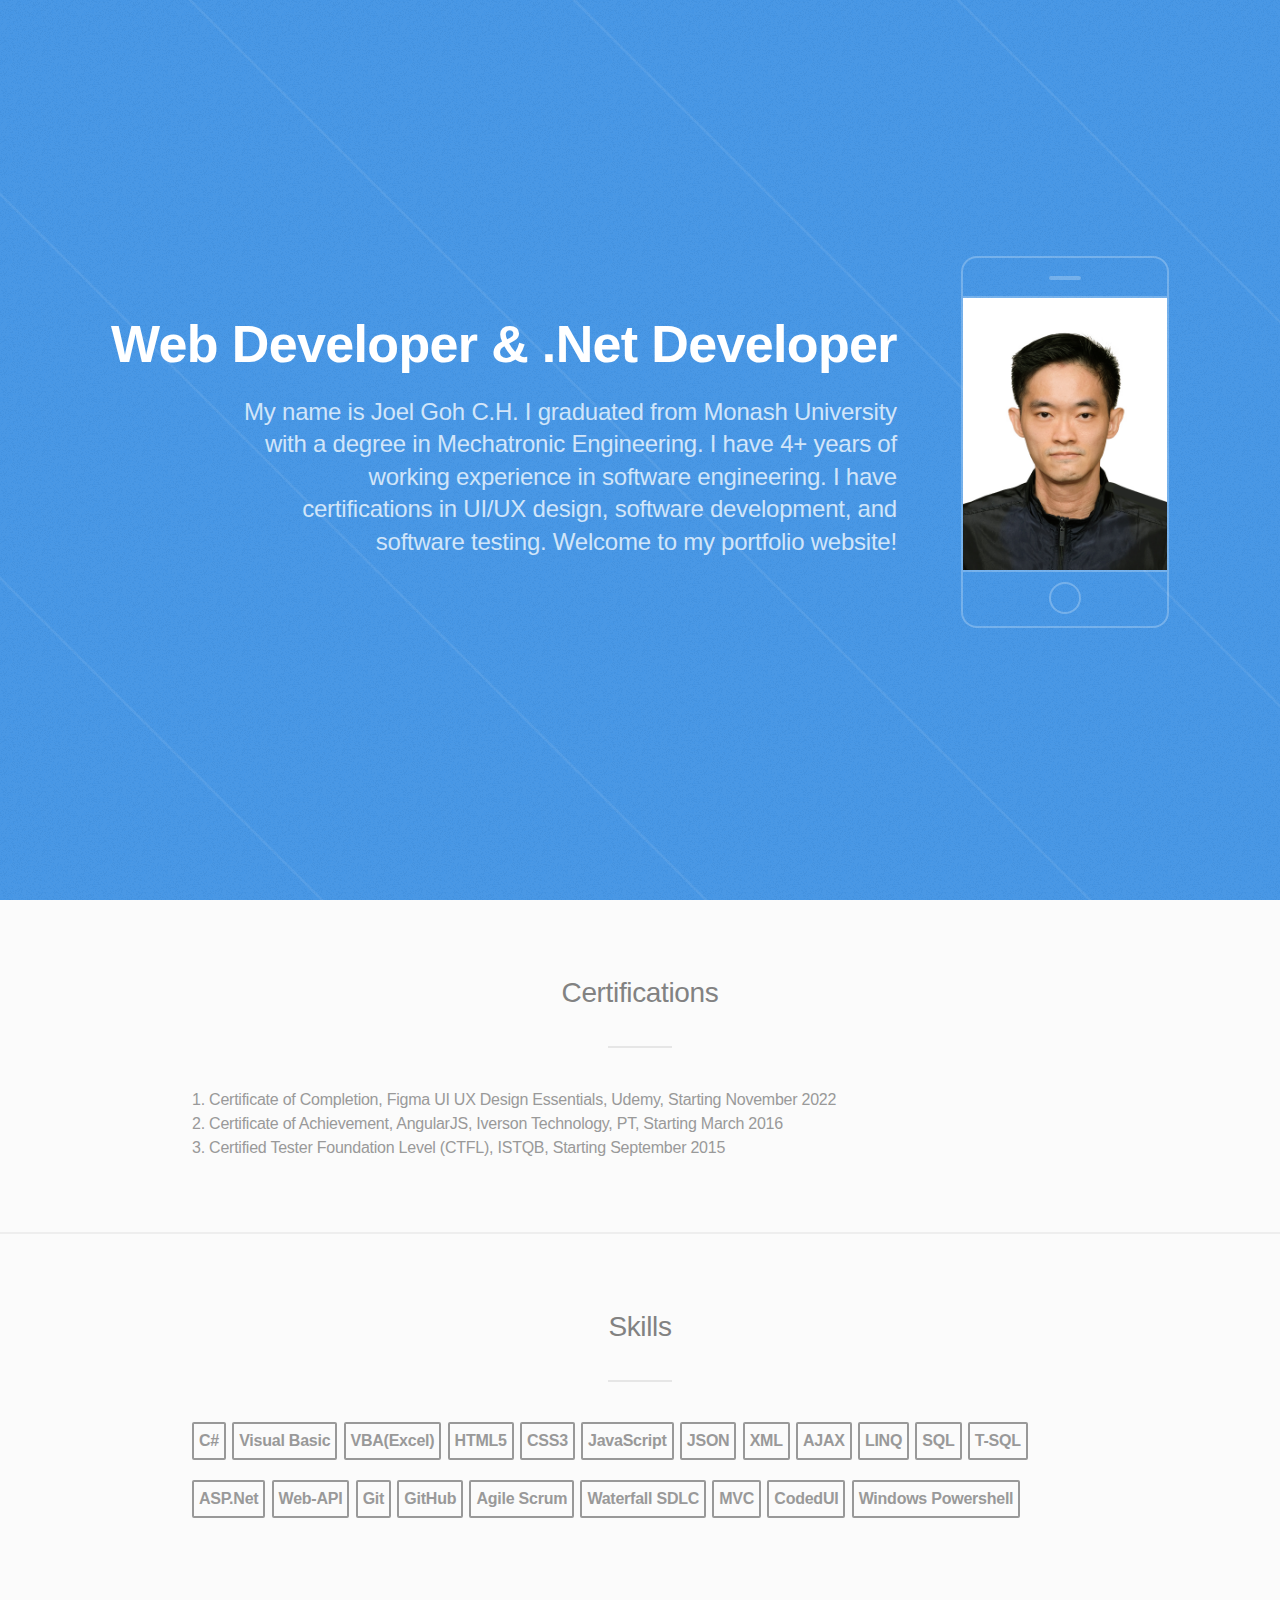
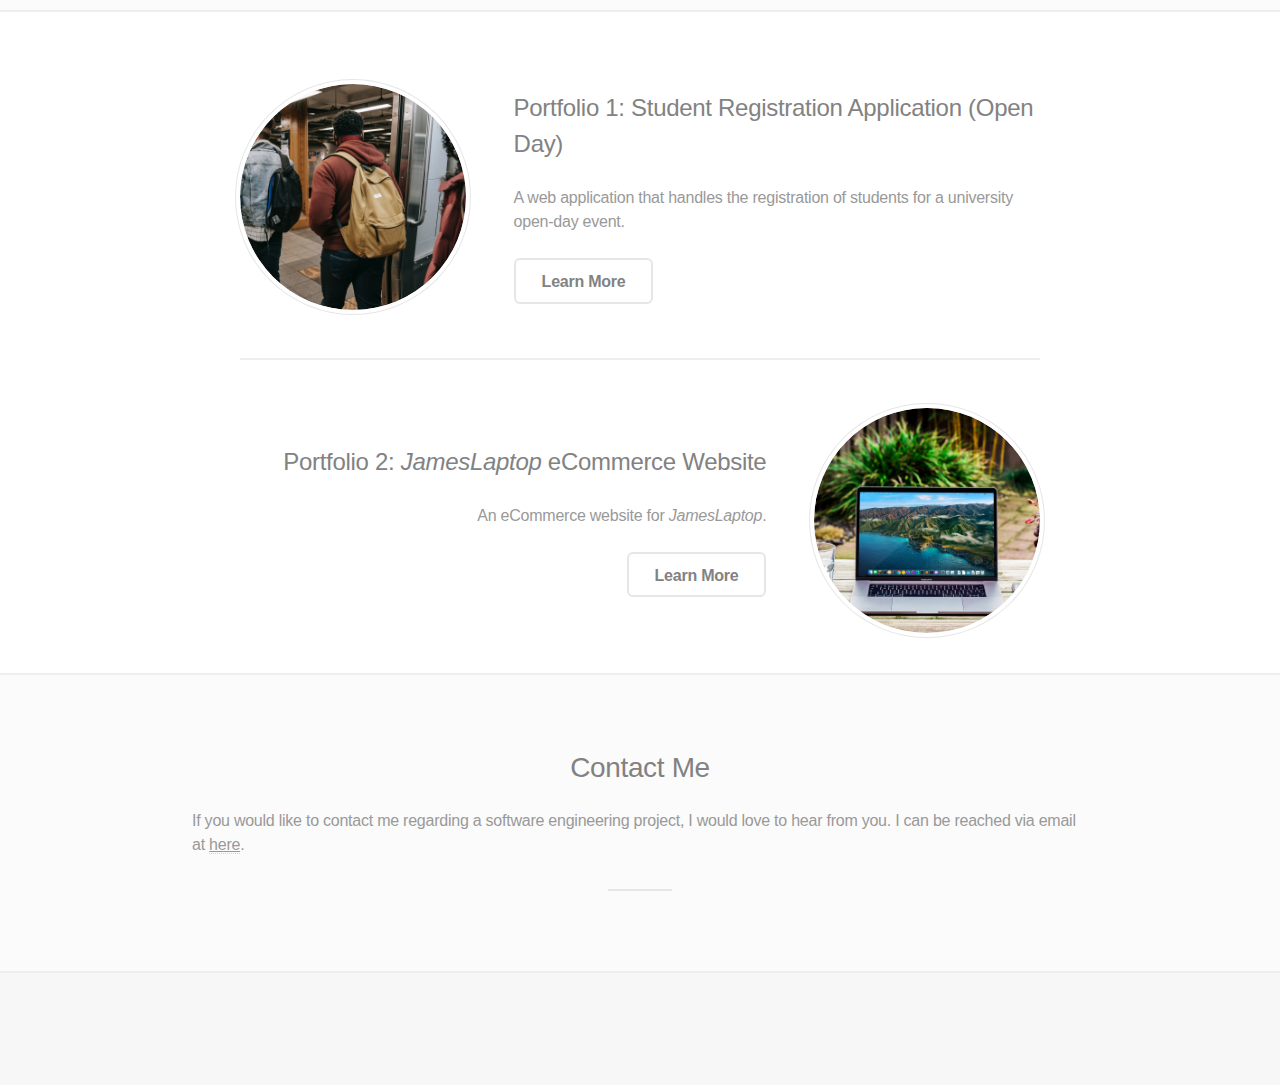
==== index.html @ 311a648d "pushing necessary files to repo." ====
<!DOCTYPE HTML>
<!--
	Fractal by HTML5 UP
	html5up.net | @ajlkn
	Free for personal and commercial use under the CCA 3.0 license (html5up.net/license)
-->
<html>
	<head>
		<title>Joel Goh C.H</title>
		<meta charset="utf-8" />
		<meta name="viewport" content="width=device-width, initial-scale=1, user-scalable=no" />
		<link rel="stylesheet" href="assets/css/main.css" />
		<noscript><link rel="stylesheet" href="assets/css/noscript.css" /></noscript>
		<style type="text/css">
	
			div.classDivDescribeTechnicalDetails {
                /* border: 1px solid black; */
                width: 70%;
                height: auto;
                margin: auto;
                text-align: left;
            }




			
			.classDivSkillName {
				display: inline-block;
				width:fit-content;
				height:fit-content;
				border-width: 2px;
				border-style: solid;
				border-radius: 2px;
				margin-right: 2px;
				margin-left: 0px;
				margin-top: 0px;
				margin-bottom: 20px;
				padding: 5px;
				background-color: transparent;
				font-weight: bold;
			}

			.classDivSkillName:hover {
				background-color: navy;
				color: white;
			}



		</style>
		
	</head>
	<body class="is-preload">

		<!-- Header -->
			<header id="header">
				<div class="content">
					<h1>Web Developer & .Net Developer</h1>
					<p>
						<!-- Write an About Me Section (section 1)<br />
						Write an About Me Section (section 2)  -->
						My name is Joel Goh C.H. I graduated from Monash University <br/>
						with a degree in Mechatronic Engineering. I have 4+ years of <br/>
						working experience in software engineering. I have <br/>
						certifications in UI/UX design, software development, and <br/>
						software testing. Welcome to my portfolio website!
					</p>
				</div>
				<!-- section to add image of self -->
				<!-- previous version: images/screen.jpg -->
				<div class="image phone"><div class="inner"><img src="images/profile_pic_joelgoh.jpg" alt="" /></div></div>
			</header>

		
		<!-- section for adding certifications  -->
			<section id="one" class="wrapper style2 special">
				<header class="major">
					<h2>Certifications</h2>
				</header>
				<p>
					<div class="classDivDescribeTechnicalDetails">
						1. Certificate of Completion, Figma UI UX Design Essentials, 
						Udemy, Starting November 2022
						<br/>
						2. Certificate of Achievement, AngularJS, Iverson Technology, PT,
						Starting March 2016
						<br/>
						3. Certified Tester Foundation Level (CTFL), ISTQB, 
						Starting September 2015
					 </div>
				</p>
			</section>

		<!-- section for adding skills  -->
			<section id="one_two" class="wrapper style2 special">
				<header class="major">
					<h2>Skills</h2>
				</header>
				<p>
					<div class="classDivDescribeTechnicalDetails">
						<span class="classDivSkillName">C#</span>
						<span class="classDivSkillName">Visual Basic</span>
						<span class="classDivSkillName">VBA(Excel)</span>
						<span class="classDivSkillName">HTML5</span>
						<span class="classDivSkillName">CSS3</span>
						<span class="classDivSkillName">JavaScript</span>
						<span class="classDivSkillName">JSON</span>
						<!-- <br/><br/> -->
						<span class="classDivSkillName">XML</span>
						<span class="classDivSkillName">AJAX</span>	
						<span class="classDivSkillName">LINQ</span>
						<span class="classDivSkillName">SQL</span>
						<span class="classDivSkillName">T-SQL</span>
						<span class="classDivSkillName">ASP.Net</span>
						<span class="classDivSkillName">Web-API</span>
						<span class="classDivSkillName">Git</span>
						<span class="classDivSkillName">GitHub</span>
						<!-- <br/><br/> -->
						<span class="classDivSkillName">Agile Scrum</span>
						<span class="classDivSkillName">Waterfall SDLC</span>
						<span class="classDivSkillName">MVC</span>
						<span class="classDivSkillName">CodedUI</span>
						<span class="classDivSkillName">Windows Powershell</span>
						<!-- <br/><br/> -->
					</div>
				</p>				
			</section>

		<!-- Two -->
			<section id="two" class="wrapper">
				<div class="inner alt">
					<section class="spotlight">
						<!-- div to place any image for respective porfolio -->
						<!-- previous version: images/pic01.jpg -->
						<div class="image"><img src="images/portfolio1_image.jpg" alt="" /></div>
						<div class="content">
							<h3>Portfolio 1: Student Registration Application (Open Day)</h3>
							<p>
								A web application that handles the registration of students
								for a university open-day event.
								<br/><br/>
								<a href="/Portfolio-1.html" class="button" target=”_blank”>Learn More</a>
							</p>
							
						</div>
					</section>
					<section class="spotlight">
						<!-- previous version: images/pic02.jpg -->
						<div class="image"><img src="images/portfolio2_image.jpg" alt="" /></div>
						<div class="content">
							<h3>Portfolio 2: <i>JamesLaptop</i> eCommerce Website</h3>
							<p>
								An eCommerce website for <i>JamesLaptop</i>.
								<br/><br/>
								<a href="/Portfolio-2.html" class="button" target=”_blank”>Learn More</a>
							</p>
						</div>
					</section>

					<!-- <section class="spotlight">
						<div class="image"><img src="images/pic03.jpg" alt="" /></div>
						<div class="content">
							<h3>Aliquam sed magna</h3>
							<p>Morbi mattis ornare ornare. Duis quam turpis, gravida at leo elementum elit fusce accumsan dui libero, quis vehicula lectus ultricies eu. In convallis amet leo non sapien iaculis efficitur consequat lorem ipsum.</p>
						</div>
					</section> -->
					
				</div>
			</section>

		

			<!-- section contact me -->
			<section id="three" class="wrapper style2 special">
				<header class="major">
					<h2>Contact Me</h2>
					<p>
						<div class="classDivDescribeTechnicalDetails">
							If you would like to contact me regarding a software engineering project,
							I would love to hear from you. I can be reached via email at 
							<a href="#"><u>here</u></a>.
						</div>
					</p>
				</header>

				<!-- note: interesting optional stuff -->
				<!-- <ul class="actions special">
					<li><a href="#" class="button primary icon solid fa-download">Download</a></li>
					<li><a href="#" class="button">Learn More</a></li>
				</ul> -->

			</section>
		

		<!-- Footer -->
			<footer id="footer">

				<!-- note: interesting optional stuff -->
				<!-- <ul class="icons">
					<li><a href="#" class="icon brands fa-facebook-f"><span class="label">Facebook</span></a></li>
					<li><a href="#" class="icon brands fa-twitter"><span class="label">Twitter</span></a></li>
					<li><a href="#" class="icon brands fa-instagram"><span class="label">Instagram</span></a></li>
				</ul> -->
				<!-- <p class="copyright">&copy; Untitled. Credits: <a href="http://html5up.net">HTML5 UP</a></p> -->
			</footer>

		<!-- Scripts -->
			<script src="assets/js/jquery.min.js"></script>
			<script src="assets/js/jquery.scrolly.min.js"></script>
			<script src="assets/js/browser.min.js"></script>
			<script src="assets/js/breakpoints.min.js"></script>
			<script src="assets/js/util.js"></script>
			<script src="assets/js/main.js"></script>

	</body>
</html>
---- assets/css/main.css ----
@import url(fontawesome-all.min.css);

/*
	Fractal by HTML5 UP
	html5up.net | @ajlkn
	Free for personal and commercial use under the CCA 3.0 license (html5up.net/license)
*/

html, body, div, span, applet, object,
iframe, h1, h2, h3, h4, h5, h6, p, blockquote,
pre, a, abbr, acronym, address, big, cite,
code, del, dfn, em, img, ins, kbd, q, s, samp,
small, strike, strong, sub, sup, tt, var, b,
u, i, center, dl, dt, dd, ol, ul, li, fieldset,
form, label, legend, table, caption, tbody,
tfoot, thead, tr, th, td, article, aside,
canvas, details, embed, figure, figcaption,
footer, header, hgroup, menu, nav, output, ruby,
section, summary, time, mark, audio, video {
	margin: 0;
	padding: 0;
	border: 0;
	font-size: 100%;
	font: inherit;
	vertical-align: baseline;}

article, aside, details, figcaption, figure,
footer, header, hgroup, menu, nav, section {
	display: block;}

body {
	line-height: 1;
}

ol, ul {
	list-style: none;
}

blockquote, q {
	quotes: none;
}

	blockquote:before, blockquote:after, q:before, q:after {
		content: '';
		content: none;
	}

table {
	border-collapse: collapse;
	border-spacing: 0;
}

body {
	-webkit-text-size-adjust: none;
}

mark {
	background-color: transparent;
	color: inherit;
}

input::-moz-focus-inner {
	border: 0;
	padding: 0;
}

input, select, textarea {
	-moz-appearance: none;
	-webkit-appearance: none;
	-ms-appearance: none;
	appearance: none;
}

/* Basic */

	@-ms-viewport {
		width: device-width;
	}

	body {
		-ms-overflow-style: scrollbar;
	}

	@media screen and (max-width: 360px) {

		html, body {
			min-width: 320px;
		}

	}

	html {
		box-sizing: border-box;
	}

	*, *:before, *:after {
		box-sizing: inherit;
	}

	body {
		background: #ffffff;
	}

		body.is-preload *, body.is-preload *:before, body.is-preload *:after {
			-moz-animation: none !important;
			-webkit-animation: none !important;
			-ms-animation: none !important;
			animation: none !important;
			-moz-transition: none !important;
			-webkit-transition: none !important;
			-ms-transition: none !important;
			transition: none !important;
		}

/* Type */

	body {
		color: #999999;
	}

	html, input, select, textarea {
		font-size: 16pt;
	}

		@media screen and (max-width: 1680px) {

			html, input, select, textarea {
				font-size: 13pt;
			}

		}

		@media screen and (max-width: 1280px) {

			html, input, select, textarea {
				font-size: 12pt;
			}

		}

		@media screen and (max-width: 360px) {

			html, input, select, textarea {
				font-size: 11pt;
			}

		}

	body, input, select, textarea {
		font-family: Arial, Helvetica, sans-serif;
		font-weight: normal;
		line-height: 1.5em;
		letter-spacing: -0.015em;
	}

	a {
		-moz-transition: color 0.2s ease-in-out, border-bottom-color 0.2s ease-in-out;
		-webkit-transition: color 0.2s ease-in-out, border-bottom-color 0.2s ease-in-out;
		-ms-transition: color 0.2s ease-in-out, border-bottom-color 0.2s ease-in-out;
		transition: color 0.2s ease-in-out, border-bottom-color 0.2s ease-in-out;
		text-decoration: none;
		border-bottom: dotted 1px;
	}

		a:hover {
			border-bottom-color: transparent !important;
		}

	strong, b {
		font-weight: bold;
	}

	em, i {
		font-style: italic;
	}

	p {
		margin: 0 0 2em 0;
	}

	h1, h2, h3, h4, h5, h6 {
		font-weight: normal;
		line-height: 1em;
		margin: 0 0 1em 0;
		letter-spacing: -0.0125em;
	}

		h1 a, h2 a, h3 a, h4 a, h5 a, h6 a {
			color: inherit;
			text-decoration: none;
			border-bottom: none;
		}

		@media screen and (max-width: 980px) {

			h1 br, h2 br, h3 br, h4 br, h5 br, h6 br {
				display: none;
			}

		}

	h2 {
		font-size: 1.75em;
		line-height: 1.5em;
	}

	h3 {
		font-size: 1.5em;
		line-height: 1.5em;
	}

	h4 {
		font-size: 1.1em;
		line-height: 1.5em;
	}

	h5 {
		font-size: 0.9em;
		line-height: 1.5em;
	}

	h6 {
		font-size: 0.7em;
		line-height: 1.5em;
	}

	@media screen and (max-width: 736px) {

		h2 {
			font-size: 1.25em;
		}

		h3 {
			font-size: 1.2em;
		}

		h4 {
			font-size: 1em;
		}

	}

	sub {
		font-size: 0.8em;
		position: relative;
		top: 0.5em;
	}

	sup {
		font-size: 0.8em;
		position: relative;
		top: -0.5em;
	}

	blockquote {
		border-left-style: solid;
		border-left-width: 4px;
		font-style: italic;
		margin: 0 0 2em 0;
		padding: 0.5em 0 0.5em 2em;
	}

	code {
		border-radius: 6px;
		border-style: solid;
		border-width: 1px;
		font-family: "Courier New", monospace;
		font-size: 0.9em;
		margin: 0 0.25em;
		padding: 0.25em 0.65em;
	}

	pre {
		-webkit-overflow-scrolling: touch;
		font-family: "Courier New", monospace;
		font-size: 0.9em;
		margin: 0 0 2em 0;
	}

		pre code {
			display: block;
			line-height: 1.75em;
			padding: 1em 1.5em;
			overflow-x: auto;
		}

	hr {
		border: 0;
		border-bottom-style: solid;
		border-bottom-width: 1px;
		margin: 2em 0;
	}

		hr.major {
			margin: 3em 0;
		}

	.align-left {
		text-align: left;
	}

	.align-center {
		text-align: center;
	}

	.align-right {
		text-align: right;
	}

	input, select, textarea {
		color: #999999;
	}

	a {
		color: inherit;
		border-bottom-color: #d6d6d6;
	}

		a:hover {
			color: #4696e5;
		}

	strong, b {
		color: #828282;
	}

	h1, h2, h3, h4, h5, h6 {
		color: #828282;
	}

	blockquote {
		border-left-color: #e6e6e6;
	}

	code {
		background: rgba(144, 144, 144, 0.075);
		border-color: #e6e6e6;
	}

	hr {
		border-bottom-color: #e6e6e6;
	}

/* Row */

	.row {
		display: flex;
		flex-wrap: wrap;
		box-sizing: border-box;
		align-items: stretch;
	}

		.row > * {
			box-sizing: border-box;
		}

		.row.gtr-uniform > * > :last-child {
			margin-bottom: 0;
		}

		.row.aln-left {
			justify-content: flex-start;
		}

		.row.aln-center {
			justify-content: center;
		}

		.row.aln-right {
			justify-content: flex-end;
		}

		.row.aln-top {
			align-items: flex-start;
		}

		.row.aln-middle {
			align-items: center;
		}

		.row.aln-bottom {
			align-items: flex-end;
		}

		.row > .imp {
			order: -1;
		}

		.row > .col-1 {
			width: 8.33333%;
		}

		.row > .off-1 {
			margin-left: 8.33333%;
		}

		.row > .col-2 {
			width: 16.66667%;
		}

		.row > .off-2 {
			margin-left: 16.66667%;
		}

		.row > .col-3 {
			width: 25%;
		}

		.row > .off-3 {
			margin-left: 25%;
		}

		.row > .col-4 {
			width: 33.33333%;
		}

		.row > .off-4 {
			margin-left: 33.33333%;
		}

		.row > .col-5 {
			width: 41.66667%;
		}

		.row > .off-5 {
			margin-left: 41.66667%;
		}

		.row > .col-6 {
			width: 50%;
		}

		.row > .off-6 {
			margin-left: 50%;
		}

		.row > .col-7 {
			width: 58.33333%;
		}

		.row > .off-7 {
			margin-left: 58.33333%;
		}

		.row > .col-8 {
			width: 66.66667%;
		}

		.row > .off-8 {
			margin-left: 66.66667%;
		}

		.row > .col-9 {
			width: 75%;
		}

		.row > .off-9 {
			margin-left: 75%;
		}

		.row > .col-10 {
			width: 83.33333%;
		}

		.row > .off-10 {
			margin-left: 83.33333%;
		}

		.row > .col-11 {
			width: 91.66667%;
		}

		.row > .off-11 {
			margin-left: 91.66667%;
		}

		.row > .col-12 {
			width: 100%;
		}

		.row > .off-12 {
			margin-left: 100%;
		}

		.row.gtr-0 {
			margin-top: 0;
			margin-left: 0em;
		}

			.row.gtr-0 > * {
				padding: 0 0 0 0em;
			}

			.row.gtr-0.gtr-uniform {
				margin-top: 0em;
			}

				.row.gtr-0.gtr-uniform > * {
					padding-top: 0em;
				}

		.row.gtr-25 {
			margin-top: 0;
			margin-left: -0.375em;
		}

			.row.gtr-25 > * {
				padding: 0 0 0 0.375em;
			}

			.row.gtr-25.gtr-uniform {
				margin-top: -0.375em;
			}

				.row.gtr-25.gtr-uniform > * {
					padding-top: 0.375em;
				}

		.row.gtr-50 {
			margin-top: 0;
			margin-left: -0.75em;
		}

			.row.gtr-50 > * {
				padding: 0 0 0 0.75em;
			}

			.row.gtr-50.gtr-uniform {
				margin-top: -0.75em;
			}

				.row.gtr-50.gtr-uniform > * {
					padding-top: 0.75em;
				}

		.row {
			margin-top: 0;
			margin-left: -1.5em;
		}

			.row > * {
				padding: 0 0 0 1.5em;
			}

			.row.gtr-uniform {
				margin-top: -1.5em;
			}

				.row.gtr-uniform > * {
					padding-top: 1.5em;
				}

		.row.gtr-150 {
			margin-top: 0;
			margin-left: -2.25em;
		}

			.row.gtr-150 > * {
				padding: 0 0 0 2.25em;
			}

			.row.gtr-150.gtr-uniform {
				margin-top: -2.25em;
			}

				.row.gtr-150.gtr-uniform > * {
					padding-top: 2.25em;
				}

		.row.gtr-200 {
			margin-top: 0;
			margin-left: -3em;
		}

			.row.gtr-200 > * {
				padding: 0 0 0 3em;
			}

			.row.gtr-200.gtr-uniform {
				margin-top: -3em;
			}

				.row.gtr-200.gtr-uniform > * {
					padding-top: 3em;
				}

		@media screen and (max-width: 1680px) {

			.row {
				display: flex;
				flex-wrap: wrap;
				box-sizing: border-box;
				align-items: stretch;
			}

				.row > * {
					box-sizing: border-box;
				}

				.row.gtr-uniform > * > :last-child {
					margin-bottom: 0;
				}

				.row.aln-left {
					justify-content: flex-start;
				}

				.row.aln-center {
					justify-content: center;
				}

				.row.aln-right {
					justify-content: flex-end;
				}

				.row.aln-top {
					align-items: flex-start;
				}

				.row.aln-middle {
					align-items: center;
				}

				.row.aln-bottom {
					align-items: flex-end;
				}

				.row > .imp-xlarge {
					order: -1;
				}

				.row > .col-1-xlarge {
					width: 8.33333%;
				}

				.row > .off-1-xlarge {
					margin-left: 8.33333%;
				}

				.row > .col-2-xlarge {
					width: 16.66667%;
				}

				.row > .off-2-xlarge {
					margin-left: 16.66667%;
				}

				.row > .col-3-xlarge {
					width: 25%;
				}

				.row > .off-3-xlarge {
					margin-left: 25%;
				}

				.row > .col-4-xlarge {
					width: 33.33333%;
				}

				.row > .off-4-xlarge {
					margin-left: 33.33333%;
				}

				.row > .col-5-xlarge {
					width: 41.66667%;
				}

				.row > .off-5-xlarge {
					margin-left: 41.66667%;
				}

				.row > .col-6-xlarge {
					width: 50%;
				}

				.row > .off-6-xlarge {
					margin-left: 50%;
				}

				.row > .col-7-xlarge {
					width: 58.33333%;
				}

				.row > .off-7-xlarge {
					margin-left: 58.33333%;
				}

				.row > .col-8-xlarge {
					width: 66.66667%;
				}

				.row > .off-8-xlarge {
					margin-left: 66.66667%;
				}

				.row > .col-9-xlarge {
					width: 75%;
				}

				.row > .off-9-xlarge {
					margin-left: 75%;
				}

				.row > .col-10-xlarge {
					width: 83.33333%;
				}

				.row > .off-10-xlarge {
					margin-left: 83.33333%;
				}

				.row > .col-11-xlarge {
					width: 91.66667%;
				}

				.row > .off-11-xlarge {
					margin-left: 91.66667%;
				}

				.row > .col-12-xlarge {
					width: 100%;
				}

				.row > .off-12-xlarge {
					margin-left: 100%;
				}

				.row.gtr-0 {
					margin-top: 0;
					margin-left: 0em;
				}

					.row.gtr-0 > * {
						padding: 0 0 0 0em;
					}

					.row.gtr-0.gtr-uniform {
						margin-top: 0em;
					}

						.row.gtr-0.gtr-uniform > * {
							padding-top: 0em;
						}

				.row.gtr-25 {
					margin-top: 0;
					margin-left: -0.375em;
				}

					.row.gtr-25 > * {
						padding: 0 0 0 0.375em;
					}

					.row.gtr-25.gtr-uniform {
						margin-top: -0.375em;
					}

						.row.gtr-25.gtr-uniform > * {
							padding-top: 0.375em;
						}

				.row.gtr-50 {
					margin-top: 0;
					margin-left: -0.75em;
				}

					.row.gtr-50 > * {
						padding: 0 0 0 0.75em;
					}

					.row.gtr-50.gtr-uniform {
						margin-top: -0.75em;
					}

						.row.gtr-50.gtr-uniform > * {
							padding-top: 0.75em;
						}

				.row {
					margin-top: 0;
					margin-left: -1.5em;
				}

					.row > * {
						padding: 0 0 0 1.5em;
					}

					.row.gtr-uniform {
						margin-top: -1.5em;
					}

						.row.gtr-uniform > * {
							padding-top: 1.5em;
						}

				.row.gtr-150 {
					margin-top: 0;
					margin-left: -2.25em;
				}

					.row.gtr-150 > * {
						padding: 0 0 0 2.25em;
					}

					.row.gtr-150.gtr-uniform {
						margin-top: -2.25em;
					}

						.row.gtr-150.gtr-uniform > * {
							padding-top: 2.25em;
						}

				.row.gtr-200 {
					margin-top: 0;
					margin-left: -3em;
				}

					.row.gtr-200 > * {
						padding: 0 0 0 3em;
					}

					.row.gtr-200.gtr-uniform {
						margin-top: -3em;
					}

						.row.gtr-200.gtr-uniform > * {
							padding-top: 3em;
						}

		}

		@media screen and (max-width: 1280px) {

			.row {
				display: flex;
				flex-wrap: wrap;
				box-sizing: border-box;
				align-items: stretch;
			}

				.row > * {
					box-sizing: border-box;
				}

				.row.gtr-uniform > * > :last-child {
					margin-bottom: 0;
				}

				.row.aln-left {
					justify-content: flex-start;
				}

				.row.aln-center {
					justify-content: center;
				}

				.row.aln-right {
					justify-content: flex-end;
				}

				.row.aln-top {
					align-items: flex-start;
				}

				.row.aln-middle {
					align-items: center;
				}

				.row.aln-bottom {
					align-items: flex-end;
				}

				.row > .imp-large {
					order: -1;
				}

				.row > .col-1-large {
					width: 8.33333%;
				}

				.row > .off-1-large {
					margin-left: 8.33333%;
				}

				.row > .col-2-large {
					width: 16.66667%;
				}

				.row > .off-2-large {
					margin-left: 16.66667%;
				}

				.row > .col-3-large {
					width: 25%;
				}

				.row > .off-3-large {
					margin-left: 25%;
				}

				.row > .col-4-large {
					width: 33.33333%;
				}

				.row > .off-4-large {
					margin-left: 33.33333%;
				}

				.row > .col-5-large {
					width: 41.66667%;
				}

				.row > .off-5-large {
					margin-left: 41.66667%;
				}

				.row > .col-6-large {
					width: 50%;
				}

				.row > .off-6-large {
					margin-left: 50%;
				}

				.row > .col-7-large {
					width: 58.33333%;
				}

				.row > .off-7-large {
					margin-left: 58.33333%;
				}

				.row > .col-8-large {
					width: 66.66667%;
				}

				.row > .off-8-large {
					margin-left: 66.66667%;
				}

				.row > .col-9-large {
					width: 75%;
				}

				.row > .off-9-large {
					margin-left: 75%;
				}

				.row > .col-10-large {
					width: 83.33333%;
				}

				.row > .off-10-large {
					margin-left: 83.33333%;
				}

				.row > .col-11-large {
					width: 91.66667%;
				}

				.row > .off-11-large {
					margin-left: 91.66667%;
				}

				.row > .col-12-large {
					width: 100%;
				}

				.row > .off-12-large {
					margin-left: 100%;
				}

				.row.gtr-0 {
					margin-top: 0;
					margin-left: 0em;
				}

					.row.gtr-0 > * {
						padding: 0 0 0 0em;
					}

					.row.gtr-0.gtr-uniform {
						margin-top: 0em;
					}

						.row.gtr-0.gtr-uniform > * {
							padding-top: 0em;
						}

				.row.gtr-25 {
					margin-top: 0;
					margin-left: -0.375em;
				}

					.row.gtr-25 > * {
						padding: 0 0 0 0.375em;
					}

					.row.gtr-25.gtr-uniform {
						margin-top: -0.375em;
					}

						.row.gtr-25.gtr-uniform > * {
							padding-top: 0.375em;
						}

				.row.gtr-50 {
					margin-top: 0;
					margin-left: -0.75em;
				}

					.row.gtr-50 > * {
						padding: 0 0 0 0.75em;
					}

					.row.gtr-50.gtr-uniform {
						margin-top: -0.75em;
					}

						.row.gtr-50.gtr-uniform > * {
							padding-top: 0.75em;
						}

				.row {
					margin-top: 0;
					margin-left: -1.5em;
				}

					.row > * {
						padding: 0 0 0 1.5em;
					}

					.row.gtr-uniform {
						margin-top: -1.5em;
					}

						.row.gtr-uniform > * {
							padding-top: 1.5em;
						}

				.row.gtr-150 {
					margin-top: 0;
					margin-left: -2.25em;
				}

					.row.gtr-150 > * {
						padding: 0 0 0 2.25em;
					}

					.row.gtr-150.gtr-uniform {
						margin-top: -2.25em;
					}

						.row.gtr-150.gtr-uniform > * {
							padding-top: 2.25em;
						}

				.row.gtr-200 {
					margin-top: 0;
					margin-left: -3em;
				}

					.row.gtr-200 > * {
						padding: 0 0 0 3em;
					}

					.row.gtr-200.gtr-uniform {
						margin-top: -3em;
					}

						.row.gtr-200.gtr-uniform > * {
							padding-top: 3em;
						}

		}

		@media screen and (max-width: 980px) {

			.row {
				display: flex;
				flex-wrap: wrap;
				box-sizing: border-box;
				align-items: stretch;
			}

				.row > * {
					box-sizing: border-box;
				}

				.row.gtr-uniform > * > :last-child {
					margin-bottom: 0;
				}

				.row.aln-left {
					justify-content: flex-start;
				}

				.row.aln-center {
					justify-content: center;
				}

				.row.aln-right {
					justify-content: flex-end;
				}

				.row.aln-top {
					align-items: flex-start;
				}

				.row.aln-middle {
					align-items: center;
				}

				.row.aln-bottom {
					align-items: flex-end;
				}

				.row > .imp-medium {
					order: -1;
				}

				.row > .col-1-medium {
					width: 8.33333%;
				}

				.row > .off-1-medium {
					margin-left: 8.33333%;
				}

				.row > .col-2-medium {
					width: 16.66667%;
				}

				.row > .off-2-medium {
					margin-left: 16.66667%;
				}

				.row > .col-3-medium {
					width: 25%;
				}

				.row > .off-3-medium {
					margin-left: 25%;
				}

				.row > .col-4-medium {
					width: 33.33333%;
				}

				.row > .off-4-medium {
					margin-left: 33.33333%;
				}

				.row > .col-5-medium {
					width: 41.66667%;
				}

				.row > .off-5-medium {
					margin-left: 41.66667%;
				}

				.row > .col-6-medium {
					width: 50%;
				}

				.row > .off-6-medium {
					margin-left: 50%;
				}

				.row > .col-7-medium {
					width: 58.33333%;
				}

				.row > .off-7-medium {
					margin-left: 58.33333%;
				}

				.row > .col-8-medium {
					width: 66.66667%;
				}

				.row > .off-8-medium {
					margin-left: 66.66667%;
				}

				.row > .col-9-medium {
					width: 75%;
				}

				.row > .off-9-medium {
					margin-left: 75%;
				}

				.row > .col-10-medium {
					width: 83.33333%;
				}

				.row > .off-10-medium {
					margin-left: 83.33333%;
				}

				.row > .col-11-medium {
					width: 91.66667%;
				}

				.row > .off-11-medium {
					margin-left: 91.66667%;
				}

				.row > .col-12-medium {
					width: 100%;
				}

				.row > .off-12-medium {
					margin-left: 100%;
				}

				.row.gtr-0 {
					margin-top: 0;
					margin-left: 0em;
				}

					.row.gtr-0 > * {
						padding: 0 0 0 0em;
					}

					.row.gtr-0.gtr-uniform {
						margin-top: 0em;
					}

						.row.gtr-0.gtr-uniform > * {
							padding-top: 0em;
						}

				.row.gtr-25 {
					margin-top: 0;
					margin-left: -0.375em;
				}

					.row.gtr-25 > * {
						padding: 0 0 0 0.375em;
					}

					.row.gtr-25.gtr-uniform {
						margin-top: -0.375em;
					}

						.row.gtr-25.gtr-uniform > * {
							padding-top: 0.375em;
						}

				.row.gtr-50 {
					margin-top: 0;
					margin-left: -0.75em;
				}

					.row.gtr-50 > * {
						padding: 0 0 0 0.75em;
					}

					.row.gtr-50.gtr-uniform {
						margin-top: -0.75em;
					}

						.row.gtr-50.gtr-uniform > * {
							padding-top: 0.75em;
						}

				.row {
					margin-top: 0;
					margin-left: -1.5em;
				}

					.row > * {
						padding: 0 0 0 1.5em;
					}

					.row.gtr-uniform {
						margin-top: -1.5em;
					}

						.row.gtr-uniform > * {
							padding-top: 1.5em;
						}

				.row.gtr-150 {
					margin-top: 0;
					margin-left: -2.25em;
				}

					.row.gtr-150 > * {
						padding: 0 0 0 2.25em;
					}

					.row.gtr-150.gtr-uniform {
						margin-top: -2.25em;
					}

						.row.gtr-150.gtr-uniform > * {
							padding-top: 2.25em;
						}

				.row.gtr-200 {
					margin-top: 0;
					margin-left: -3em;
				}

					.row.gtr-200 > * {
						padding: 0 0 0 3em;
					}

					.row.gtr-200.gtr-uniform {
						margin-top: -3em;
					}

						.row.gtr-200.gtr-uniform > * {
							padding-top: 3em;
						}

		}

		@media screen and (max-width: 736px) {

			.row {
				display: flex;
				flex-wrap: wrap;
				box-sizing: border-box;
				align-items: stretch;
			}

				.row > * {
					box-sizing: border-box;
				}

				.row.gtr-uniform > * > :last-child {
					margin-bottom: 0;
				}

				.row.aln-left {
					justify-content: flex-start;
				}

				.row.aln-center {
					justify-content: center;
				}

				.row.aln-right {
					justify-content: flex-end;
				}

				.row.aln-top {
					align-items: flex-start;
				}

				.row.aln-middle {
					align-items: center;
				}

				.row.aln-bottom {
					align-items: flex-end;
				}

				.row > .imp-small {
					order: -1;
				}

				.row > .col-1-small {
					width: 8.33333%;
				}

				.row > .off-1-small {
					margin-left: 8.33333%;
				}

				.row > .col-2-small {
					width: 16.66667%;
				}

				.row > .off-2-small {
					margin-left: 16.66667%;
				}

				.row > .col-3-small {
					width: 25%;
				}

				.row > .off-3-small {
					margin-left: 25%;
				}

				.row > .col-4-small {
					width: 33.33333%;
				}

				.row > .off-4-small {
					margin-left: 33.33333%;
				}

				.row > .col-5-small {
					width: 41.66667%;
				}

				.row > .off-5-small {
					margin-left: 41.66667%;
				}

				.row > .col-6-small {
					width: 50%;
				}

				.row > .off-6-small {
					margin-left: 50%;
				}

				.row > .col-7-small {
					width: 58.33333%;
				}

				.row > .off-7-small {
					margin-left: 58.33333%;
				}

				.row > .col-8-small {
					width: 66.66667%;
				}

				.row > .off-8-small {
					margin-left: 66.66667%;
				}

				.row > .col-9-small {
					width: 75%;
				}

				.row > .off-9-small {
					margin-left: 75%;
				}

				.row > .col-10-small {
					width: 83.33333%;
				}

				.row > .off-10-small {
					margin-left: 83.33333%;
				}

				.row > .col-11-small {
					width: 91.66667%;
				}

				.row > .off-11-small {
					margin-left: 91.66667%;
				}

				.row > .col-12-small {
					width: 100%;
				}

				.row > .off-12-small {
					margin-left: 100%;
				}

				.row.gtr-0 {
					margin-top: 0;
					margin-left: 0em;
				}

					.row.gtr-0 > * {
						padding: 0 0 0 0em;
					}

					.row.gtr-0.gtr-uniform {
						margin-top: 0em;
					}

						.row.gtr-0.gtr-uniform > * {
							padding-top: 0em;
						}

				.row.gtr-25 {
					margin-top: 0;
					margin-left: -0.375em;
				}

					.row.gtr-25 > * {
						padding: 0 0 0 0.375em;
					}

					.row.gtr-25.gtr-uniform {
						margin-top: -0.375em;
					}

						.row.gtr-25.gtr-uniform > * {
							padding-top: 0.375em;
						}

				.row.gtr-50 {
					margin-top: 0;
					margin-left: -0.75em;
				}

					.row.gtr-50 > * {
						padding: 0 0 0 0.75em;
					}

					.row.gtr-50.gtr-uniform {
						margin-top: -0.75em;
					}

						.row.gtr-50.gtr-uniform > * {
							padding-top: 0.75em;
						}

				.row {
					margin-top: 0;
					margin-left: -1.5em;
				}

					.row > * {
						padding: 0 0 0 1.5em;
					}

					.row.gtr-uniform {
						margin-top: -1.5em;
					}

						.row.gtr-uniform > * {
							padding-top: 1.5em;
						}

				.row.gtr-150 {
					margin-top: 0;
					margin-left: -2.25em;
				}

					.row.gtr-150 > * {
						padding: 0 0 0 2.25em;
					}

					.row.gtr-150.gtr-uniform {
						margin-top: -2.25em;
					}

						.row.gtr-150.gtr-uniform > * {
							padding-top: 2.25em;
						}

				.row.gtr-200 {
					margin-top: 0;
					margin-left: -3em;
				}

					.row.gtr-200 > * {
						padding: 0 0 0 3em;
					}

					.row.gtr-200.gtr-uniform {
						margin-top: -3em;
					}

						.row.gtr-200.gtr-uniform > * {
							padding-top: 3em;
						}

		}

		@media screen and (max-width: 480px) {

			.row {
				display: flex;
				flex-wrap: wrap;
				box-sizing: border-box;
				align-items: stretch;
			}

				.row > * {
					box-sizing: border-box;
				}

				.row.gtr-uniform > * > :last-child {
					margin-bottom: 0;
				}

				.row.aln-left {
					justify-content: flex-start;
				}

				.row.aln-center {
					justify-content: center;
				}

				.row.aln-right {
					justify-content: flex-end;
				}

				.row.aln-top {
					align-items: flex-start;
				}

				.row.aln-middle {
					align-items: center;
				}

				.row.aln-bottom {
					align-items: flex-end;
				}

				.row > .imp-xsmall {
					order: -1;
				}

				.row > .col-1-xsmall {
					width: 8.33333%;
				}

				.row > .off-1-xsmall {
					margin-left: 8.33333%;
				}

				.row > .col-2-xsmall {
					width: 16.66667%;
				}

				.row > .off-2-xsmall {
					margin-left: 16.66667%;
				}

				.row > .col-3-xsmall {
					width: 25%;
				}

				.row > .off-3-xsmall {
					margin-left: 25%;
				}

				.row > .col-4-xsmall {
					width: 33.33333%;
				}

				.row > .off-4-xsmall {
					margin-left: 33.33333%;
				}

				.row > .col-5-xsmall {
					width: 41.66667%;
				}

				.row > .off-5-xsmall {
					margin-left: 41.66667%;
				}

				.row > .col-6-xsmall {
					width: 50%;
				}

				.row > .off-6-xsmall {
					margin-left: 50%;
				}

				.row > .col-7-xsmall {
					width: 58.33333%;
				}

				.row > .off-7-xsmall {
					margin-left: 58.33333%;
				}

				.row > .col-8-xsmall {
					width: 66.66667%;
				}

				.row > .off-8-xsmall {
					margin-left: 66.66667%;
				}

				.row > .col-9-xsmall {
					width: 75%;
				}

				.row > .off-9-xsmall {
					margin-left: 75%;
				}

				.row > .col-10-xsmall {
					width: 83.33333%;
				}

				.row > .off-10-xsmall {
					margin-left: 83.33333%;
				}

				.row > .col-11-xsmall {
					width: 91.66667%;
				}

				.row > .off-11-xsmall {
					margin-left: 91.66667%;
				}

				.row > .col-12-xsmall {
					width: 100%;
				}

				.row > .off-12-xsmall {
					margin-left: 100%;
				}

				.row.gtr-0 {
					margin-top: 0;
					margin-left: 0em;
				}

					.row.gtr-0 > * {
						padding: 0 0 0 0em;
					}

					.row.gtr-0.gtr-uniform {
						margin-top: 0em;
					}

						.row.gtr-0.gtr-uniform > * {
							padding-top: 0em;
						}

				.row.gtr-25 {
					margin-top: 0;
					margin-left: -0.375em;
				}

					.row.gtr-25 > * {
						padding: 0 0 0 0.375em;
					}

					.row.gtr-25.gtr-uniform {
						margin-top: -0.375em;
					}

						.row.gtr-25.gtr-uniform > * {
							padding-top: 0.375em;
						}

				.row.gtr-50 {
					margin-top: 0;
					margin-left: -0.75em;
				}

					.row.gtr-50 > * {
						padding: 0 0 0 0.75em;
					}

					.row.gtr-50.gtr-uniform {
						margin-top: -0.75em;
					}

						.row.gtr-50.gtr-uniform > * {
							padding-top: 0.75em;
						}

				.row {
					margin-top: 0;
					margin-left: -1.5em;
				}

					.row > * {
						padding: 0 0 0 1.5em;
					}

					.row.gtr-uniform {
						margin-top: -1.5em;
					}

						.row.gtr-uniform > * {
							padding-top: 1.5em;
						}

				.row.gtr-150 {
					margin-top: 0;
					margin-left: -2.25em;
				}

					.row.gtr-150 > * {
						padding: 0 0 0 2.25em;
					}

					.row.gtr-150.gtr-uniform {
						margin-top: -2.25em;
					}

						.row.gtr-150.gtr-uniform > * {
							padding-top: 2.25em;
						}

				.row.gtr-200 {
					margin-top: 0;
					margin-left: -3em;
				}

					.row.gtr-200 > * {
						padding: 0 0 0 3em;
					}

					.row.gtr-200.gtr-uniform {
						margin-top: -3em;
					}

						.row.gtr-200.gtr-uniform > * {
							padding-top: 3em;
						}

		}

/* Box */

	.box {
		border-radius: 6px;
		border: solid 1px #e6e6e6;
		margin-bottom: 2em;
		padding: 1.5em;
	}

		.box > :last-child,
		.box > :last-child > :last-child,
		.box > :last-child > :last-child > :last-child {
			margin-bottom: 0;
		}

		.box.alt {
			border: 0;
			border-radius: 0;
			padding: 0;
		}

/* Button */

	input[type="submit"],
	input[type="reset"],
	input[type="button"],
	button,
	.button {
		-moz-appearance: none;
		-webkit-appearance: none;
		-ms-appearance: none;
		appearance: none;
		-moz-transition: background-color 0.2s ease-in-out, color 0.2s ease-in-out;
		-webkit-transition: background-color 0.2s ease-in-out, color 0.2s ease-in-out;
		-ms-transition: background-color 0.2s ease-in-out, color 0.2s ease-in-out;
		transition: background-color 0.2s ease-in-out, color 0.2s ease-in-out;
		border-radius: 6px;
		border: 0;
		cursor: pointer;
		display: inline-block;
		font-weight: bold;
		height: 2.85em;
		line-height: 2.95em;
		padding: 0 1.75em;
		text-align: center;
		text-decoration: none;
		white-space: nowrap;
	}

		input[type="submit"].icon,
		input[type="reset"].icon,
		input[type="button"].icon,
		button.icon,
		.button.icon {
			padding-left: 1.35em;
		}

			input[type="submit"].icon:before,
			input[type="reset"].icon:before,
			input[type="button"].icon:before,
			button.icon:before,
			.button.icon:before {
				margin-right: 0.5em;
			}

		input[type="submit"].fit,
		input[type="reset"].fit,
		input[type="button"].fit,
		button.fit,
		.button.fit {
			width: 100%;
		}

		input[type="submit"].small,
		input[type="reset"].small,
		input[type="button"].small,
		button.small,
		.button.small {
			font-size: 0.8em;
		}

		input[type="submit"].large,
		input[type="reset"].large,
		input[type="button"].large,
		button.large,
		.button.large {
			font-size: 1.35em;
		}

		input[type="submit"].disabled, input[type="submit"]:disabled,
		input[type="reset"].disabled,
		input[type="reset"]:disabled,
		input[type="button"].disabled,
		input[type="button"]:disabled,
		button.disabled,
		button:disabled,
		.button.disabled,
		.button:disabled {
			pointer-events: none;
			cursor: default;
			opacity: 0.25;
		}

		@media screen and (max-width: 480px) {

			input[type="submit"].icon,
			input[type="reset"].icon,
			input[type="button"].icon,
			button.icon,
			.button.icon {
				padding: 0;
			}

		}

	@media screen and (max-width: 480px) and (orientation: portrait) {

		input[type="submit"],
		input[type="reset"],
		input[type="button"],
		button,
		.button {
			padding: 0;
		}

	}

	input[type="submit"],
	input[type="reset"],
	input[type="button"],
	button,
	.button {
		background-color: transparent;
		color: #828282 !important;
		box-shadow: inset 0 0 0 2px #e6e6e6;
	}

		input[type="submit"]:hover,
		input[type="reset"]:hover,
		input[type="button"]:hover,
		button:hover,
		.button:hover {
			background-color: rgba(144, 144, 144, 0.075);
		}

		input[type="submit"]:active,
		input[type="reset"]:active,
		input[type="button"]:active,
		button:active,
		.button:active {
			background-color: rgba(144, 144, 144, 0.15);
		}

		input[type="submit"].primary,
		input[type="reset"].primary,
		input[type="button"].primary,
		button.primary,
		.button.primary {
			box-shadow: none;
			background-color: #4696e5;
			color: #ffffff !important;
		}

			input[type="submit"].primary:hover,
			input[type="reset"].primary:hover,
			input[type="button"].primary:hover,
			button.primary:hover,
			.button.primary:hover {
				background-color: #5ca3e8;
			}

			input[type="submit"].primary:active,
			input[type="reset"].primary:active,
			input[type="button"].primary:active,
			button.primary:active,
			.button.primary:active {
				background-color: #3089e2;
			}

/* Form */

	form {
		margin: 0 0 2em 0;
	}

	label {
		display: block;
		font-size: 0.9em;
		font-weight: bold;
		margin: 0 0 1em 0;
	}

	input[type="text"],
	input[type="password"],
	input[type="email"],
	select,
	textarea {
		-moz-appearance: none;
		-webkit-appearance: none;
		-ms-appearance: none;
		appearance: none;
		border-radius: 6px;
		border: none;
		border-style: solid;
		border-width: 1px;
		color: inherit;
		display: block;
		outline: 0;
		padding: 0 1em;
		text-decoration: none;
		width: 100%;
	}

		input[type="text"]:invalid,
		input[type="password"]:invalid,
		input[type="email"]:invalid,
		select:invalid,
		textarea:invalid {
			box-shadow: none;
		}

	select {
		background-image: url("data:image/svg+xml;charset=utf8,%3Csvg xmlns='http://www.w3.org/2000/svg' width='40' height='40' preserveAspectRatio='none' viewBox='0 0 40 40'%3E%3Cpath d='M9.4,12.3l10.4,10.4l10.4-10.4c0.2-0.2,0.5-0.4,0.9-0.4c0.3,0,0.6,0.1,0.9,0.4l3.3,3.3c0.2,0.2,0.4,0.5,0.4,0.9 c0,0.4-0.1,0.6-0.4,0.9L20.7,31.9c-0.2,0.2-0.5,0.4-0.9,0.4c-0.3,0-0.6-0.1-0.9-0.4L4.3,17.3c-0.2-0.2-0.4-0.5-0.4-0.9 c0-0.4,0.1-0.6,0.4-0.9l3.3-3.3c0.2-0.2,0.5-0.4,0.9-0.4S9.1,12.1,9.4,12.3z' fill='%23e6e6e6' /%3E%3C/svg%3E");
		background-size: 1.25rem;
		background-repeat: no-repeat;
		background-position: calc(100% - 1rem) center;
		height: 2.75em;
		padding-right: 2.75em;
		text-overflow: ellipsis;
	}

		select option {
			color: #828282;
			background: #ffffff;
		}

		select:focus::-ms-value {
			background-color: transparent;
		}

		select::-ms-expand {
			display: none;
		}

	input[type="text"],
	input[type="password"],
	input[type="email"],
	select {
		height: 2.75em;
	}

	textarea {
		padding: 0.75em 1em;
	}

	input[type="checkbox"],
	input[type="radio"] {
		-moz-appearance: none;
		-webkit-appearance: none;
		-ms-appearance: none;
		appearance: none;
		display: block;
		float: left;
		margin-right: -2em;
		opacity: 0;
		width: 1em;
		z-index: -1;
	}

		input[type="checkbox"] + label,
		input[type="radio"] + label {
			text-decoration: none;
			cursor: pointer;
			display: inline-block;
			font-size: 1em;
			font-weight: normal;
			padding-left: 2.4em;
			padding-right: 0.75em;
			position: relative;
		}

			input[type="checkbox"] + label:before,
			input[type="radio"] + label:before {
				-moz-osx-font-smoothing: grayscale;
				-webkit-font-smoothing: antialiased;
				display: inline-block;
				font-style: normal;
				font-variant: normal;
				text-rendering: auto;
				line-height: 1;
				text-transform: none !important;
				font-family: 'Font Awesome 5 Free';
				font-weight: 900;
			}

			input[type="checkbox"] + label:before,
			input[type="radio"] + label:before {
				border-radius: 6px;
				border-style: solid;
				border-width: 1px;
				content: '';
				display: inline-block;
				font-size: 0.8em;
				height: 2.0625em;
				left: 0;
				line-height: 2.0625em;
				position: absolute;
				text-align: center;
				top: 0;
				width: 2.0625em;
			}

		input[type="checkbox"]:checked + label:before,
		input[type="radio"]:checked + label:before {
			content: '\f00c';
		}

	input[type="checkbox"] + label:before {
		border-radius: 6px;
	}

	input[type="radio"] + label:before {
		border-radius: 100%;
	}

	::-webkit-input-placeholder {
		opacity: 1.0;
	}

	:-moz-placeholder {
		opacity: 1.0;
	}

	::-moz-placeholder {
		opacity: 1.0;
	}

	:-ms-input-placeholder {
		opacity: 1.0;
	}

	.formerize-placeholder {
		opacity: 1.0;
	}

	label {
		color: #828282;
	}

	input[type="text"],
	input[type="password"],
	input[type="email"],
	select,
	textarea {
		color: inherit;
		background-color: rgba(144, 144, 144, 0.075);
		border-color: #e6e6e6;
	}

		input[type="text"]:focus,
		input[type="password"]:focus,
		input[type="email"]:focus,
		select:focus,
		textarea:focus {
			border-color: #4696e5;
			box-shadow: 0 0 0 1px #4696e5;
		}

	.select-wrapper:before {
		color: #e6e6e6;
	}

	input[type="checkbox"] + label,
	input[type="radio"] + label {
		color: #999999;
	}

		input[type="checkbox"] + label:before,
		input[type="radio"] + label:before {
			background-color: rgba(144, 144, 144, 0.075);
			border-color: #e6e6e6;
		}

	input[type="checkbox"]:checked + label:before,
	input[type="radio"]:checked + label:before {
		background-color: #4696e5;
		border-color: #4696e5;
		color: #ffffff;
	}

	input[type="checkbox"]:focus + label:before,
	input[type="radio"]:focus + label:before {
		border-color: #4696e5;
		box-shadow: 0 0 0 1px #4696e5;
	}

	::-webkit-input-placeholder {
		color: #e0e0e0 !important;
	}

	:-moz-placeholder {
		color: #e0e0e0 !important;
	}

	::-moz-placeholder {
		color: #e0e0e0 !important;
	}

	:-ms-input-placeholder {
		color: #e0e0e0 !important;
	}

	.formerize-placeholder {
		color: #e0e0e0 !important;
	}

/* Icon */

	.icon {
		text-decoration: none;
		border-bottom: none;
		position: relative;
	}

		.icon:before {
			-moz-osx-font-smoothing: grayscale;
			-webkit-font-smoothing: antialiased;
			display: inline-block;
			font-style: normal;
			font-variant: normal;
			text-rendering: auto;
			line-height: 1;
			text-transform: none !important;
			font-family: 'Font Awesome 5 Free';
			font-weight: 400;
		}

		.icon > .label {
			display: none;
		}

		.icon:before {
			line-height: inherit;
		}

		.icon.solid:before {
			font-weight: 900;
		}

		.icon.brands:before {
			font-family: 'Font Awesome 5 Brands';
		}

	.icon {
		color: #e0e0e0;
	}

/* Image */

	.image {
		border-radius: 6px;
		border: 0;
		display: inline-block;
		position: relative;
		overflow: hidden;
	}

		.image img {
			border-radius: 6px;
			display: block;
		}

		.image.left, .image.right {
			max-width: 40%;
		}

			.image.left img, .image.right img {
				width: 100%;
			}

		.image.left {
			float: left;
			margin: 0 1.5em 1em 0;
			top: 0.25em;
		}

		.image.right {
			float: right;
			margin: 0 0 1em 1.5em;
			top: 0.25em;
		}

		.image.fit {
			display: block;
			margin: 0 0 2em 0;
			width: 100%;
		}

			.image.fit img {
				width: 100%;
			}

		.image.main {
			display: block;
			margin: 0 0 3em 0;
			width: 100%;
		}

			.image.main img {
				width: 100%;
			}

		.image.phone {
			box-shadow: none;
			border-radius: 0;
			margin: 0 0 3em 0;
			width: 13em;
		}

			.image.phone img {
				border-radius: 0;
				display: block;
				position: relative;
				width: 100%;
			}

			.image.phone .inner, .image.phone:before, .image.phone:after {
				display: block;
				border: solid 2px rgba(255, 255, 255, 0.25);
			}

			.image.phone .inner {
				position: relative;
			}

				.image.phone .inner:before, .image.phone .inner:after {
					content: '';
					position: absolute;
					left: 50%;
				}

				.image.phone .inner:before {
					top: -1.375em;
					margin-left: -1em;
					width: 2em;
					height: 0.25em;
					border-radius: 0.5em;
					background: rgba(255, 255, 255, 0.25);
				}

				.image.phone .inner:after {
					bottom: -2.75em;
					margin-left: -1em;
					width: 2em;
					height: 2em;
					border-radius: 100%;
					border: solid 2px rgba(255, 255, 255, 0.25);
				}

			.image.phone:before, .image.phone:after {
				content: '';
			}

			.image.phone:before {
				height: 2.5em;
				border-radius: 1em 1em 0 0;
				border-bottom: 0;
			}

			.image.phone:after {
				height: 3.5em;
				border-radius: 0 0 1em 1em;
				border-top: 0;
			}

	.image {
		box-shadow: 0 0 0 4px #ffffff, 0 0 0 5px #e6e6e6;
	}

		.image.phone {
			box-shadow: none;
		}

			.image.phone .inner, .image.phone:before, .image.phone:after {
				border-color: #e6e6e6;
			}

			.image.phone .inner:before {
				background: #e6e6e6;
			}

			.image.phone .inner:after {
				border-color: #e6e6e6;
			}

/* List */

	ol {
		list-style: decimal;
		margin: 0 0 2em 0;
		padding-left: 1.25em;
	}

		ol li {
			padding-left: 0.25em;
		}

	ul {
		list-style: disc;
		margin: 0 0 2em 0;
		padding-left: 1em;
	}

		ul li {
			padding-left: 0.5em;
		}

		ul.alt {
			list-style: none;
			padding-left: 0;
		}

			ul.alt li {
				border-top-style: solid;
				border-top-width: 1px;
				padding: 0.5em 0;
			}

				ul.alt li:first-child {
					border-top: 0;
					padding-top: 0;
				}

	dl {
		margin: 0 0 2em 0;
	}

		dl dt {
			display: block;
			font-weight: bold;
			margin: 0 0 1em 0;
		}

		dl dd {
			margin-left: 2em;
		}

	ul.alt > li {
		border-top-color: #e6e6e6;
	}

/* Actions */

	ul.actions {
		display: -moz-flex;
		display: -webkit-flex;
		display: -ms-flex;
		display: flex;
		cursor: default;
		list-style: none;
		margin-left: -1em;
		padding-left: 0;
	}

		ul.actions li {
			padding: 0 0 0 1em;
			vertical-align: middle;
		}

		ul.actions.special {
			-moz-justify-content: center;
			-webkit-justify-content: center;
			-ms-justify-content: center;
			justify-content: center;
			width: 100%;
			margin-left: 0;
		}

			ul.actions.special li:first-child {
				padding-left: 0;
			}

		ul.actions.stacked {
			-moz-flex-direction: column;
			-webkit-flex-direction: column;
			-ms-flex-direction: column;
			flex-direction: column;
			margin-left: 0;
		}

			ul.actions.stacked li {
				padding: 1.3em 0 0 0;
			}

				ul.actions.stacked li:first-child {
					padding-top: 0;
				}

		ul.actions.fit {
			width: calc(100% + 1em);
		}

			ul.actions.fit li {
				-moz-flex-grow: 1;
				-webkit-flex-grow: 1;
				-ms-flex-grow: 1;
				flex-grow: 1;
				-moz-flex-shrink: 1;
				-webkit-flex-shrink: 1;
				-ms-flex-shrink: 1;
				flex-shrink: 1;
				width: 100%;
			}

				ul.actions.fit li > * {
					width: 100%;
				}

			ul.actions.fit.stacked {
				width: 100%;
			}

		@media screen and (max-width: 480px) {

			ul.actions:not(.fixed) {
				-moz-flex-direction: column;
				-webkit-flex-direction: column;
				-ms-flex-direction: column;
				flex-direction: column;
				margin-left: 0;
				width: 100% !important;
			}

				ul.actions:not(.fixed) li {
					-moz-flex-grow: 1;
					-webkit-flex-grow: 1;
					-ms-flex-grow: 1;
					flex-grow: 1;
					-moz-flex-shrink: 1;
					-webkit-flex-shrink: 1;
					-ms-flex-shrink: 1;
					flex-shrink: 1;
					padding: 1em 0 0 0;
					text-align: center;
					width: 100%;
				}

					ul.actions:not(.fixed) li > * {
						width: 100%;
					}

					ul.actions:not(.fixed) li:first-child {
						padding-top: 0;
					}

					ul.actions:not(.fixed) li input[type="submit"],
					ul.actions:not(.fixed) li input[type="reset"],
					ul.actions:not(.fixed) li input[type="button"],
					ul.actions:not(.fixed) li button,
					ul.actions:not(.fixed) li .button {
						width: 100%;
					}

						ul.actions:not(.fixed) li input[type="submit"].icon:before,
						ul.actions:not(.fixed) li input[type="reset"].icon:before,
						ul.actions:not(.fixed) li input[type="button"].icon:before,
						ul.actions:not(.fixed) li button.icon:before,
						ul.actions:not(.fixed) li .button.icon:before {
							margin-left: -0.5em;
						}

		}

/* Icons */

	ul.icons {
		cursor: default;
		list-style: none;
		padding-left: 0;
	}

		ul.icons li {
			display: inline-block;
			padding: 0 1.5em 0 0;
		}

			ul.icons li:last-child {
				padding-right: 0 !important;
			}

			ul.icons li .icon:before {
				font-size: 1.75rem;
			}

		ul.icons.major li {
			padding: 0 2.5em 0 0;
		}

			ul.icons.major li .icon:before {
				font-size: 2.75rem;
			}

		@media screen and (max-width: 736px) {

			ul.icons.major li {
				padding: 0 1.25em 0 0;
			}

				ul.icons.major li .icon:before {
					font-size: 1.75rem;
				}

		}

		ul.icons.labeled li {
			margin: 1em 0;
			padding: 0 2em 0 0;
		}

			ul.icons.labeled li .icon:before {
				vertical-align: middle;
				font-size: 2.25rem;
				margin-right: 0.5em;
			}

			ul.icons.labeled li .icon .label {
				display: inline-block;
				vertical-align: middle;
				color: #999999;
			}

	@media screen and (max-width: 736px) and (orientation: portrait) {

		ul.icons.labeled {
			text-align: left;
			margin-right: auto;
			margin-left: auto;
			display: inline-block;
			white-space: nowrap;
		}

			ul.icons.labeled li {
				display: block;
				padding: 0;
				margin: 1.5em 0 0 0;
			}

				ul.icons.labeled li .icon:before {
					width: 1.5em;
					display: block;
					float: left;
					margin-right: 0;
				}

				ul.icons.labeled li .icon:after {
					content: '';
					display: block;
					clear: both;
				}

				ul.icons.labeled li:first-child {
					margin-top: 0;
				}

	}

/* Section/Article */

	section.special, article.special {
		text-align: center;
	}

	header p {
		position: relative;
		margin: 0 0 1.5em 0;
	}

		@media screen and (max-width: 736px) {

			header p br {
				display: none;
			}

		}

	header h2 + p {
		font-size: 1.25em;
		margin-top: -0.5em;
		line-height: 1.5em;
	}

	header h3 + p {
		font-size: 1.1em;
		margin-top: -0.25em;
		line-height: 1.5em;
	}

	header h4 + p,
	header h5 + p,
	header h6 + p {
		font-size: 0.9em;
		margin-top: -0.6em;
		line-height: 1.5em;
	}

	header.major {
		margin: 0 0 2.5em 0;
		text-align: center;
	}

		header.major:after {
			content: '';
			border-bottom: solid 2px #e6e6e6;
			display: block;
			width: 4em;
			margin: 2em auto 0 auto;
		}

		@media screen and (max-width: 736px) {

			header.major {
				margin: 0 0 2em 0;
			}

				header.major p {
					font-size: 1em;
				}

		}

/* Spotlight */

	.spotlight {
		display: -moz-flex;
		display: -webkit-flex;
		display: -ms-flex;
		display: flex;
		-moz-align-items: center;
		-webkit-align-items: center;
		-ms-align-items: center;
		align-items: center;
		margin: 0 0 2em 0;
	}

		.spotlight .image {
			width: 30%;
			border-radius: 100%;
			margin: 0 3em 0 0;
			display: block;
		}

			.spotlight .image img {
				display: block;
				border-radius: 100%;
				width: 100%;
			}

		.spotlight .content {
			width: 70%;
		}

			.spotlight .content > :last-child {
				margin-bottom: 0;
			}

		.spotlight:nth-child(2n) {
			-moz-flex-direction: row-reverse;
			-webkit-flex-direction: row-reverse;
			-ms-flex-direction: row-reverse;
			flex-direction: row-reverse;
		}

			.spotlight:nth-child(2n) .image {
				margin: 0 0 0 3em;
			}

			.spotlight:nth-child(2n) .content {
				text-align: right;
			}

	@media screen and (max-width: 736px) and (orientation: landscape) {

		.spotlight .image {
			margin: 0 2em 0 0;
		}

		.spotlight:nth-child(2n) .image {
			margin: 0 0 0 2em;
		}

	}

	@media screen and (max-width: 736px) and (orientation: portrait) {

		.spotlight {
			-moz-flex-direction: column !important;
			-webkit-flex-direction: column !important;
			-ms-flex-direction: column !important;
			flex-direction: column !important;
		}

			.spotlight .image {
				width: 100%;
				max-width: 60%;
				margin: 0 0 2em 0 !important;
			}

			.spotlight .content {
				width: 100%;
				text-align: center !important;
			}

	}

/* Table */

	.table-wrapper {
		-webkit-overflow-scrolling: touch;
		overflow-x: auto;
	}

	table {
		margin: 0 0 2em 0;
		width: 100%;
	}

		table tbody tr {
			border-style: solid;
			border-width: 1px;
			border-left: 0;
			border-right: 0;
		}

		table td {
			padding: 0.75em 0.75em;
		}

		table th {
			font-size: 0.9em;
			font-weight: bold;
			padding: 0 0.75em 0.75em 0.75em;
			text-align: left;
		}

		table thead {
			border-bottom-style: solid;
			border-bottom-width: 2px;
		}

		table tfoot {
			border-top-style: solid;
			border-top-width: 2px;
		}

		table.alt {
			border-collapse: separate;
		}

			table.alt tbody tr td {
				border-style: solid;
				border-width: 1px;
				border-left-width: 0;
				border-top-width: 0;
			}

				table.alt tbody tr td:first-child {
					border-left-width: 1px;
				}

			table.alt tbody tr:first-child td {
				border-top-width: 1px;
			}

			table.alt thead {
				border-bottom: 0;
			}

			table.alt tfoot {
				border-top: 0;
			}

	table tbody tr {
		border-color: #e6e6e6;
	}

		table tbody tr:nth-child(2n + 1) {
			background-color: rgba(144, 144, 144, 0.075);
		}

	table th {
		color: #828282;
	}

	table thead {
		border-bottom-color: #e6e6e6;
	}

	table tfoot {
		border-top-color: #e6e6e6;
	}

	table.alt tbody tr td {
		border-color: #e6e6e6;
	}

/* Wrapper */

	.wrapper {
		padding: 4.5em 0 2.5em 0 ;
		background-color: #ffffff;
		border-bottom: solid 2px #eeeeee;
	}

		.wrapper > .inner {
			margin-left: auto;
			margin-right: auto;
			width: 50em;
		}

			.wrapper > .inner.alt > * {
				border-top: solid 2px #eeeeee;
				margin-bottom: 0;
				margin-top: 3em;
				padding-top: 3em;
			}

				.wrapper > .inner.alt > *:first-child {
					border-top: 0;
					margin-top: 0;
					padding-top: 0;
				}

		.wrapper.style1 {
			background-color: #4696e5;
			color: #d1e5f9;
		}

			.wrapper.style1 input[type="submit"],
			.wrapper.style1 input[type="reset"],
			.wrapper.style1 input[type="button"],
			.wrapper.style1 button,
			.wrapper.style1 .button {
				background-color: transparent;
				color: #ffffff !important;
				box-shadow: inset 0 0 0 2px rgba(255, 255, 255, 0.25);
			}

				.wrapper.style1 input[type="submit"]:hover,
				.wrapper.style1 input[type="reset"]:hover,
				.wrapper.style1 input[type="button"]:hover,
				.wrapper.style1 button:hover,
				.wrapper.style1 .button:hover {
					background-color: rgba(255, 255, 255, 0.075);
				}

				.wrapper.style1 input[type="submit"]:active,
				.wrapper.style1 input[type="reset"]:active,
				.wrapper.style1 input[type="button"]:active,
				.wrapper.style1 button:active,
				.wrapper.style1 .button:active {
					background-color: rgba(255, 255, 255, 0.2);
				}

				.wrapper.style1 input[type="submit"].primary,
				.wrapper.style1 input[type="reset"].primary,
				.wrapper.style1 input[type="button"].primary,
				.wrapper.style1 button.primary,
				.wrapper.style1 .button.primary {
					box-shadow: none;
					background-color: #ffffff;
					color: #4696e5 !important;
				}

			.wrapper.style1 label {
				color: #ffffff;
			}

			.wrapper.style1 input[type="text"],
			.wrapper.style1 input[type="password"],
			.wrapper.style1 input[type="email"],
			.wrapper.style1 select,
			.wrapper.style1 textarea {
				color: inherit;
				background-color: rgba(255, 255, 255, 0.075);
				border-color: rgba(255, 255, 255, 0.25);
			}

				.wrapper.style1 input[type="text"]:focus,
				.wrapper.style1 input[type="password"]:focus,
				.wrapper.style1 input[type="email"]:focus,
				.wrapper.style1 select:focus,
				.wrapper.style1 textarea:focus {
					border-color: #ffffff;
					box-shadow: 0 0 0 1px #ffffff;
				}

			.wrapper.style1 .select-wrapper:before {
				color: rgba(255, 255, 255, 0.25);
			}

			.wrapper.style1 input[type="checkbox"] + label,
			.wrapper.style1 input[type="radio"] + label {
				color: #d1e5f9;
			}

				.wrapper.style1 input[type="checkbox"] + label:before,
				.wrapper.style1 input[type="radio"] + label:before {
					background-color: rgba(255, 255, 255, 0.075);
					border-color: rgba(255, 255, 255, 0.25);
				}

			.wrapper.style1 input[type="checkbox"]:checked + label:before,
			.wrapper.style1 input[type="radio"]:checked + label:before {
				background-color: #ffffff;
				border-color: #ffffff;
				color: #4696e5;
			}

			.wrapper.style1 input[type="checkbox"]:focus + label:before,
			.wrapper.style1 input[type="radio"]:focus + label:before {
				border-color: #ffffff;
				box-shadow: 0 0 0 1px #ffffff;
			}

			.wrapper.style1 ::-webkit-input-placeholder {
				color: #b5d5f5 !important;
			}

			.wrapper.style1 :-moz-placeholder {
				color: #b5d5f5 !important;
			}

			.wrapper.style1 ::-moz-placeholder {
				color: #b5d5f5 !important;
			}

			.wrapper.style1 :-ms-input-placeholder {
				color: #b5d5f5 !important;
			}

			.wrapper.style1 .formerize-placeholder {
				color: #b5d5f5 !important;
			}

			.wrapper.style1 .icon {
				color: #b5d5f5;
			}

			.wrapper.style1 .image {
				box-shadow: 0 0 0 4px #4696e5, 0 0 0 5px rgba(255, 255, 255, 0.25);
			}

				.wrapper.style1 .image.phone {
					box-shadow: none;
				}

					.wrapper.style1 .image.phone .inner, .wrapper.style1 .image.phone:before, .wrapper.style1 .image.phone:after {
						border-color: rgba(255, 255, 255, 0.25);
					}

					.wrapper.style1 .image.phone .inner:before {
						background: rgba(255, 255, 255, 0.25);
					}

					.wrapper.style1 .image.phone .inner:after {
						border-color: rgba(255, 255, 255, 0.25);
					}

			.wrapper.style1 ul.alt > li {
				border-top-color: rgba(255, 255, 255, 0.25);
			}

			.wrapper.style1 table tbody tr {
				border-color: rgba(255, 255, 255, 0.25);
			}

				.wrapper.style1 table tbody tr:nth-child(2n + 1) {
					background-color: rgba(255, 255, 255, 0.075);
				}

			.wrapper.style1 table th {
				color: #ffffff;
			}

			.wrapper.style1 table thead {
				border-bottom-color: rgba(255, 255, 255, 0.25);
			}

			.wrapper.style1 table tfoot {
				border-top-color: rgba(255, 255, 255, 0.25);
			}

			.wrapper.style1 table.alt tbody tr td {
				border-color: rgba(255, 255, 255, 0.25);
			}

			.wrapper.style1 input, .wrapper.style1 select, .wrapper.style1 textarea {
				color: #d1e5f9;
			}

			.wrapper.style1 a {
				color: inherit;
				border-bottom-color: rgba(255, 255, 255, 0.5);
				color: #ffffff;
			}

			.wrapper.style1 strong, .wrapper.style1 b {
				color: #ffffff;
			}

			.wrapper.style1 h1, .wrapper.style1 h2, .wrapper.style1 h3, .wrapper.style1 h4, .wrapper.style1 h5, .wrapper.style1 h6 {
				color: #ffffff;
			}

			.wrapper.style1 blockquote {
				border-left-color: rgba(255, 255, 255, 0.25);
			}

			.wrapper.style1 code {
				background: rgba(255, 255, 255, 0.075);
				border-color: rgba(255, 255, 255, 0.25);
			}

			.wrapper.style1 hr {
				border-bottom-color: rgba(255, 255, 255, 0.25);
			}

		.wrapper.style2 {
			background-color: #fbfbfb;
			color: #999999;
		}

			.wrapper.style2 input[type="submit"],
			.wrapper.style2 input[type="reset"],
			.wrapper.style2 input[type="button"],
			.wrapper.style2 button,
			.wrapper.style2 .button {
				background-color: transparent;
				color: #828282 !important;
				box-shadow: inset 0 0 0 2px #e6e6e6;
			}

				.wrapper.style2 input[type="submit"]:hover,
				.wrapper.style2 input[type="reset"]:hover,
				.wrapper.style2 input[type="button"]:hover,
				.wrapper.style2 button:hover,
				.wrapper.style2 .button:hover {
					background-color: rgba(144, 144, 144, 0.075);
				}

				.wrapper.style2 input[type="submit"]:active,
				.wrapper.style2 input[type="reset"]:active,
				.wrapper.style2 input[type="button"]:active,
				.wrapper.style2 button:active,
				.wrapper.style2 .button:active {
					background-color: rgba(144, 144, 144, 0.15);
				}

				.wrapper.style2 input[type="submit"].primary,
				.wrapper.style2 input[type="reset"].primary,
				.wrapper.style2 input[type="button"].primary,
				.wrapper.style2 button.primary,
				.wrapper.style2 .button.primary {
					box-shadow: none;
					background-color: #4696e5;
					color: #ffffff !important;
				}

					.wrapper.style2 input[type="submit"].primary:hover,
					.wrapper.style2 input[type="reset"].primary:hover,
					.wrapper.style2 input[type="button"].primary:hover,
					.wrapper.style2 button.primary:hover,
					.wrapper.style2 .button.primary:hover {
						background-color: #5ca3e8;
					}

					.wrapper.style2 input[type="submit"].primary:active,
					.wrapper.style2 input[type="reset"].primary:active,
					.wrapper.style2 input[type="button"].primary:active,
					.wrapper.style2 button.primary:active,
					.wrapper.style2 .button.primary:active {
						background-color: #3089e2;
					}

			.wrapper.style2 label {
				color: #828282;
			}

			.wrapper.style2 input[type="text"],
			.wrapper.style2 input[type="password"],
			.wrapper.style2 input[type="email"],
			.wrapper.style2 select,
			.wrapper.style2 textarea {
				color: inherit;
				background-color: rgba(144, 144, 144, 0.075);
				border-color: #e6e6e6;
			}

				.wrapper.style2 input[type="text"]:focus,
				.wrapper.style2 input[type="password"]:focus,
				.wrapper.style2 input[type="email"]:focus,
				.wrapper.style2 select:focus,
				.wrapper.style2 textarea:focus {
					border-color: #4696e5;
					box-shadow: 0 0 0 1px #4696e5;
				}

			.wrapper.style2 .select-wrapper:before {
				color: #e6e6e6;
			}

			.wrapper.style2 input[type="checkbox"] + label,
			.wrapper.style2 input[type="radio"] + label {
				color: #999999;
			}

				.wrapper.style2 input[type="checkbox"] + label:before,
				.wrapper.style2 input[type="radio"] + label:before {
					background-color: rgba(144, 144, 144, 0.075);
					border-color: #e6e6e6;
				}

			.wrapper.style2 input[type="checkbox"]:checked + label:before,
			.wrapper.style2 input[type="radio"]:checked + label:before {
				background-color: #4696e5;
				border-color: #4696e5;
				color: #ffffff;
			}

			.wrapper.style2 input[type="checkbox"]:focus + label:before,
			.wrapper.style2 input[type="radio"]:focus + label:before {
				border-color: #4696e5;
				box-shadow: 0 0 0 1px #4696e5;
			}

			.wrapper.style2 ::-webkit-input-placeholder {
				color: #e0e0e0 !important;
			}

			.wrapper.style2 :-moz-placeholder {
				color: #e0e0e0 !important;
			}

			.wrapper.style2 ::-moz-placeholder {
				color: #e0e0e0 !important;
			}

			.wrapper.style2 :-ms-input-placeholder {
				color: #e0e0e0 !important;
			}

			.wrapper.style2 .formerize-placeholder {
				color: #e0e0e0 !important;
			}

			.wrapper.style2 .icon {
				color: #e0e0e0;
			}

			.wrapper.style2 .image {
				box-shadow: 0 0 0 4px #fbfbfb, 0 0 0 5px #e6e6e6;
			}

				.wrapper.style2 .image.phone {
					box-shadow: none;
				}

					.wrapper.style2 .image.phone .inner, .wrapper.style2 .image.phone:before, .wrapper.style2 .image.phone:after {
						border-color: #e6e6e6;
					}

					.wrapper.style2 .image.phone .inner:before {
						background: #e6e6e6;
					}

					.wrapper.style2 .image.phone .inner:after {
						border-color: #e6e6e6;
					}

			.wrapper.style2 ul.alt > li {
				border-top-color: #e6e6e6;
			}

			.wrapper.style2 table tbody tr {
				border-color: #e6e6e6;
			}

				.wrapper.style2 table tbody tr:nth-child(2n + 1) {
					background-color: rgba(144, 144, 144, 0.075);
				}

			.wrapper.style2 table th {
				color: #828282;
			}

			.wrapper.style2 table thead {
				border-bottom-color: #e6e6e6;
			}

			.wrapper.style2 table tfoot {
				border-top-color: #e6e6e6;
			}

			.wrapper.style2 table.alt tbody tr td {
				border-color: #e6e6e6;
			}

			.wrapper.style2 input, .wrapper.style2 select, .wrapper.style2 textarea {
				color: #999999;
			}

			.wrapper.style2 a {
				color: inherit;
				border-bottom-color: #d6d6d6;
			}

				.wrapper.style2 a:hover {
					color: #4696e5;
				}

			.wrapper.style2 strong, .wrapper.style2 b {
				color: #828282;
			}

			.wrapper.style2 h1, .wrapper.style2 h2, .wrapper.style2 h3, .wrapper.style2 h4, .wrapper.style2 h5, .wrapper.style2 h6 {
				color: #828282;
			}

			.wrapper.style2 blockquote {
				border-left-color: #e6e6e6;
			}

			.wrapper.style2 code {
				background: rgba(144, 144, 144, 0.075);
				border-color: #e6e6e6;
			}

			.wrapper.style2 hr {
				border-bottom-color: #e6e6e6;
			}

		.wrapper.style3 {
			background-color: #f7f7f7;
			color: #999999;
		}

			.wrapper.style3 input[type="submit"],
			.wrapper.style3 input[type="reset"],
			.wrapper.style3 input[type="button"],
			.wrapper.style3 button,
			.wrapper.style3 .button {
				background-color: transparent;
				color: #828282 !important;
				box-shadow: inset 0 0 0 2px #d6d6d6;
			}

				.wrapper.style3 input[type="submit"]:hover,
				.wrapper.style3 input[type="reset"]:hover,
				.wrapper.style3 input[type="button"]:hover,
				.wrapper.style3 button:hover,
				.wrapper.style3 .button:hover {
					background-color: rgba(144, 144, 144, 0.075);
				}

				.wrapper.style3 input[type="submit"]:active,
				.wrapper.style3 input[type="reset"]:active,
				.wrapper.style3 input[type="button"]:active,
				.wrapper.style3 button:active,
				.wrapper.style3 .button:active {
					background-color: rgba(144, 144, 144, 0.15);
				}

				.wrapper.style3 input[type="submit"].primary,
				.wrapper.style3 input[type="reset"].primary,
				.wrapper.style3 input[type="button"].primary,
				.wrapper.style3 button.primary,
				.wrapper.style3 .button.primary {
					box-shadow: none;
					background-color: #4696e5;
					color: #ffffff !important;
				}

					.wrapper.style3 input[type="submit"].primary:hover,
					.wrapper.style3 input[type="reset"].primary:hover,
					.wrapper.style3 input[type="button"].primary:hover,
					.wrapper.style3 button.primary:hover,
					.wrapper.style3 .button.primary:hover {
						background-color: #5ca3e8;
					}

					.wrapper.style3 input[type="submit"].primary:active,
					.wrapper.style3 input[type="reset"].primary:active,
					.wrapper.style3 input[type="button"].primary:active,
					.wrapper.style3 button.primary:active,
					.wrapper.style3 .button.primary:active {
						background-color: #3089e2;
					}

			.wrapper.style3 label {
				color: #828282;
			}

			.wrapper.style3 input[type="text"],
			.wrapper.style3 input[type="password"],
			.wrapper.style3 input[type="email"],
			.wrapper.style3 select,
			.wrapper.style3 textarea {
				color: inherit;
				background-color: rgba(144, 144, 144, 0.075);
				border-color: #d6d6d6;
			}

				.wrapper.style3 input[type="text"]:focus,
				.wrapper.style3 input[type="password"]:focus,
				.wrapper.style3 input[type="email"]:focus,
				.wrapper.style3 select:focus,
				.wrapper.style3 textarea:focus {
					border-color: #4696e5;
					box-shadow: 0 0 0 1px #4696e5;
				}

			.wrapper.style3 .select-wrapper:before {
				color: #d6d6d6;
			}

			.wrapper.style3 input[type="checkbox"] + label,
			.wrapper.style3 input[type="radio"] + label {
				color: #999999;
			}

				.wrapper.style3 input[type="checkbox"] + label:before,
				.wrapper.style3 input[type="radio"] + label:before {
					background-color: rgba(144, 144, 144, 0.075);
					border-color: #d6d6d6;
				}

			.wrapper.style3 input[type="checkbox"]:checked + label:before,
			.wrapper.style3 input[type="radio"]:checked + label:before {
				background-color: #4696e5;
				border-color: #4696e5;
				color: #ffffff;
			}

			.wrapper.style3 input[type="checkbox"]:focus + label:before,
			.wrapper.style3 input[type="radio"]:focus + label:before {
				border-color: #4696e5;
				box-shadow: 0 0 0 1px #4696e5;
			}

			.wrapper.style3 ::-webkit-input-placeholder {
				color: #b0b0b0 !important;
			}

			.wrapper.style3 :-moz-placeholder {
				color: #b0b0b0 !important;
			}

			.wrapper.style3 ::-moz-placeholder {
				color: #b0b0b0 !important;
			}

			.wrapper.style3 :-ms-input-placeholder {
				color: #b0b0b0 !important;
			}

			.wrapper.style3 .formerize-placeholder {
				color: #b0b0b0 !important;
			}

			.wrapper.style3 .icon {
				color: #b0b0b0;
			}

			.wrapper.style3 .image {
				box-shadow: 0 0 0 4px #f7f7f7, 0 0 0 5px #d6d6d6;
			}

				.wrapper.style3 .image.phone {
					box-shadow: none;
				}

					.wrapper.style3 .image.phone .inner, .wrapper.style3 .image.phone:before, .wrapper.style3 .image.phone:after {
						border-color: #d6d6d6;
					}

					.wrapper.style3 .image.phone .inner:before {
						background: #d6d6d6;
					}

					.wrapper.style3 .image.phone .inner:after {
						border-color: #d6d6d6;
					}

			.wrapper.style3 ul.alt > li {
				border-top-color: #d6d6d6;
			}

			.wrapper.style3 table tbody tr {
				border-color: #d6d6d6;
			}

				.wrapper.style3 table tbody tr:nth-child(2n + 1) {
					background-color: rgba(144, 144, 144, 0.075);
				}

			.wrapper.style3 table th {
				color: #828282;
			}

			.wrapper.style3 table thead {
				border-bottom-color: #d6d6d6;
			}

			.wrapper.style3 table tfoot {
				border-top-color: #d6d6d6;
			}

			.wrapper.style3 table.alt tbody tr td {
				border-color: #d6d6d6;
			}

			.wrapper.style3 input, .wrapper.style3 select, .wrapper.style3 textarea {
				color: #999999;
			}

			.wrapper.style3 a {
				color: inherit;
				border-bottom-color: #c6c6c6;
			}

				.wrapper.style3 a:hover {
					color: #4696e5;
				}

			.wrapper.style3 strong, .wrapper.style3 b {
				color: #828282;
			}

			.wrapper.style3 h1, .wrapper.style3 h2, .wrapper.style3 h3, .wrapper.style3 h4, .wrapper.style3 h5, .wrapper.style3 h6 {
				color: #828282;
			}

			.wrapper.style3 blockquote {
				border-left-color: #d6d6d6;
			}

			.wrapper.style3 code {
				background: rgba(144, 144, 144, 0.075);
				border-color: #d6d6d6;
			}

			.wrapper.style3 hr {
				border-bottom-color: #d6d6d6;
			}

		@media screen and (max-width: 980px) {

			.wrapper {
				padding: 4em 4em 2em 4em ;
			}

				.wrapper > .inner {
					width: 100%;
				}

		}

	@media screen and (max-width: 736px) and (orientation: landscape) {

		.wrapper {
			padding: 3em 3em 1em 3em ;
		}

	}

	@media screen and (max-width: 736px) and (orientation: portrait) {

		.wrapper {
			padding: 3em 1.5em 1em 1.5em ;
		}

	}

	@media screen and (max-width: 480px) and (orientation: landscape) {

		.wrapper {
			padding: 2em 1.5em 0.1em 1.5em ;
		}

	}

	@media screen and (max-width: 480px) and (orientation: portrait) {

		.wrapper {
			padding: 2em 1em 0.1em 1em ;
		}

	}

/* Header */

	#header {
		background-color: #4696e5;
		color: #d1e5f9;
		padding: 4.5em 0 2.5em 0 ;
		-moz-align-items: center;
		-webkit-align-items: center;
		-ms-align-items: center;
		align-items: center;
		display: -moz-flex;
		display: -webkit-flex;
		display: -ms-flex;
		display: flex;
		-moz-justify-content: center;
		-webkit-justify-content: center;
		-ms-justify-content: center;
		justify-content: center;
		background-image: url("images/overlay.png"), url("images/pattern-size1.svg");
		background-position: top left, center center;
		background-attachment: fixed, fixed;
		background-size: auto, cover;
		height: 100vh;
		min-height: 35em;
	}

		#header input[type="submit"],
		#header input[type="reset"],
		#header input[type="button"],
		#header button,
		#header .button {
			background-color: transparent;
			color: #ffffff !important;
			box-shadow: inset 0 0 0 2px rgba(255, 255, 255, 0.25);
		}

			#header input[type="submit"]:hover,
			#header input[type="reset"]:hover,
			#header input[type="button"]:hover,
			#header button:hover,
			#header .button:hover {
				background-color: rgba(255, 255, 255, 0.075);
			}

			#header input[type="submit"]:active,
			#header input[type="reset"]:active,
			#header input[type="button"]:active,
			#header button:active,
			#header .button:active {
				background-color: rgba(255, 255, 255, 0.2);
			}

			#header input[type="submit"].primary,
			#header input[type="reset"].primary,
			#header input[type="button"].primary,
			#header button.primary,
			#header .button.primary {
				box-shadow: none;
				background-color: #ffffff;
				color: #4696e5 !important;
			}

		#header label {
			color: #ffffff;
		}

		#header input[type="text"],
		#header input[type="password"],
		#header input[type="email"],
		#header select,
		#header textarea {
			color: inherit;
			background-color: rgba(255, 255, 255, 0.075);
			border-color: rgba(255, 255, 255, 0.25);
		}

			#header input[type="text"]:focus,
			#header input[type="password"]:focus,
			#header input[type="email"]:focus,
			#header select:focus,
			#header textarea:focus {
				border-color: #ffffff;
				box-shadow: 0 0 0 1px #ffffff;
			}

		#header .select-wrapper:before {
			color: rgba(255, 255, 255, 0.25);
		}

		#header input[type="checkbox"] + label,
		#header input[type="radio"] + label {
			color: #d1e5f9;
		}

			#header input[type="checkbox"] + label:before,
			#header input[type="radio"] + label:before {
				background-color: rgba(255, 255, 255, 0.075);
				border-color: rgba(255, 255, 255, 0.25);
			}

		#header input[type="checkbox"]:checked + label:before,
		#header input[type="radio"]:checked + label:before {
			background-color: #ffffff;
			border-color: #ffffff;
			color: #4696e5;
		}

		#header input[type="checkbox"]:focus + label:before,
		#header input[type="radio"]:focus + label:before {
			border-color: #ffffff;
			box-shadow: 0 0 0 1px #ffffff;
		}

		#header ::-webkit-input-placeholder {
			color: #b5d5f5 !important;
		}

		#header :-moz-placeholder {
			color: #b5d5f5 !important;
		}

		#header ::-moz-placeholder {
			color: #b5d5f5 !important;
		}

		#header :-ms-input-placeholder {
			color: #b5d5f5 !important;
		}

		#header .formerize-placeholder {
			color: #b5d5f5 !important;
		}

		#header .icon {
			color: #b5d5f5;
		}

		#header .image {
			box-shadow: 0 0 0 4px #4696e5, 0 0 0 5px rgba(255, 255, 255, 0.25);
		}

			#header .image.phone {
				box-shadow: none;
			}

				#header .image.phone .inner, #header .image.phone:before, #header .image.phone:after {
					border-color: rgba(255, 255, 255, 0.25);
				}

				#header .image.phone .inner:before {
					background: rgba(255, 255, 255, 0.25);
				}

				#header .image.phone .inner:after {
					border-color: rgba(255, 255, 255, 0.25);
				}

		#header ul.alt > li {
			border-top-color: rgba(255, 255, 255, 0.25);
		}

		#header table tbody tr {
			border-color: rgba(255, 255, 255, 0.25);
		}

			#header table tbody tr:nth-child(2n + 1) {
				background-color: rgba(255, 255, 255, 0.075);
			}

		#header table th {
			color: #ffffff;
		}

		#header table thead {
			border-bottom-color: rgba(255, 255, 255, 0.25);
		}

		#header table tfoot {
			border-top-color: rgba(255, 255, 255, 0.25);
		}

		#header table.alt tbody tr td {
			border-color: rgba(255, 255, 255, 0.25);
		}

		#header input, #header select, #header textarea {
			color: #d1e5f9;
		}

		#header a {
			color: inherit;
			border-bottom-color: rgba(255, 255, 255, 0.5);
			color: #ffffff;
		}

		#header strong, #header b {
			color: #ffffff;
		}

		#header h1, #header h2, #header h3, #header h4, #header h5, #header h6 {
			color: #ffffff;
		}

		#header blockquote {
			border-left-color: rgba(255, 255, 255, 0.25);
		}

		#header code {
			background: rgba(255, 255, 255, 0.075);
			border-color: rgba(255, 255, 255, 0.25);
		}

		#header hr {
			border-bottom-color: rgba(255, 255, 255, 0.25);
		}

		#header h1 {
			font-size: 3.25em;
			font-weight: bold;
			margin-bottom: 0.5em;
		}

		#header p {
			font-size: 1.5em;
			line-height: 1.35em;
		}

			#header p br {
				display: inline;
			}

		#header .content {
			-moz-transition: opacity 0.5s ease, -moz-transform 1s ease;
			-webkit-transition: opacity 0.5s ease, -webkit-transform 1s ease;
			-ms-transition: opacity 0.5s ease, -ms-transform 1s ease;
			transition: opacity 0.5s ease, transform 1s ease;
			-moz-transform: translateX(0);
			-webkit-transform: translateX(0);
			-ms-transform: translateX(0);
			transform: translateX(0);
			opacity: 1;
			text-align: right;
			margin: -3.5em 4em 0 0;
		}

			#header .content > :last-child {
				margin-bottom: 0;
			}

			#header .content .actions {
				-moz-justify-content: -moz-flex-end;
				-webkit-justify-content: -webkit-flex-end;
				-ms-justify-content: -ms-flex-end;
				justify-content: flex-end;
			}

		#header .image {
			-moz-transition: opacity 1s ease, -moz-transform 1s ease;
			-webkit-transition: opacity 1s ease, -webkit-transform 1s ease;
			-ms-transition: opacity 1s ease, -ms-transform 1s ease;
			transition: opacity 1s ease, transform 1s ease;
			-moz-transform: translateY(0);
			-webkit-transform: translateY(0);
			-ms-transform: translateY(0);
			transform: translateY(0);
			opacity: 1;
		}

			#header .image img {
				-moz-transition: opacity 0.75s ease;
				-webkit-transition: opacity 0.75s ease;
				-ms-transition: opacity 0.75s ease;
				transition: opacity 0.75s ease;
				-moz-transition-delay: 0.75s;
				-webkit-transition-delay: 0.75s;
				-ms-transition-delay: 0.75s;
				transition-delay: 0.75s;
				opacity: 1;
			}

		@media screen and (max-width: 1280px) {

			#header {
				background-image: url("images/overlay.png"), url("images/pattern-size2.svg");
			}

		}

		@media screen and (max-width: 980px) {

			#header {
				height: auto;
				min-height: 0;
			}

				#header .content {
					margin: -2em 4em 0 0;
				}

					#header .content .actions {
						-moz-justify-content: center;
						-webkit-justify-content: center;
						-ms-justify-content: center;
						justify-content: center;
					}

		}

		@media screen and (max-width: 980px) and (orientation: portrait) {

			#header {
				padding: 6em 3em 4em 3em ;
				-moz-flex-direction: column-reverse;
				-webkit-flex-direction: column-reverse;
				-ms-flex-direction: column-reverse;
				flex-direction: column-reverse;
			}

				#header .content {
					display: block;
					width: 100%;
					text-align: center;
					margin: 0 0 2em 0;
				}

				#header .image {
					overflow: hidden;
				}

		}

		@media screen and (max-width: 736px) {

			#header {
				background-image: url("images/overlay.png"), url("images/pattern-size3.svg");
			}

				#header h1 {
					font-size: 2em;
				}

				#header p {
					font-size: 1em;
					line-height: inherit;
				}

		}

		@media screen and (max-width: 736px) and (orientation: landscape) {

			#header {
				padding: 2em 2em 0.1em 2em ;
			}

				#header .content {
					margin: 0 2em 2em 0;
				}

				#header .image {
					font-size: 0.8em;
					width: 15em;
					max-width: 20vw;
				}

					#header .image .inner, #header .image:before, #header .image:after {
						font-size: 0.8em;
					}

		}

		@media screen and (max-width: 736px) and (orientation: portrait) {

			#header {
				padding: 3em 1.5em 1em 1.5em ;
			}

				#header .image {
					font-size: 0.6em;
					max-width: 60vw;
				}

		}

	@media screen and (max-width: 480px) and (orientation: landscape) {

		#header {
			padding: 2em 1.5em 0.1em 1.5em ;
		}

			#header .image {
				font-size: 0.7em;
			}

			#header .actions {
				font-size: 0.8em;
			}

	}

	@media screen and (max-width: 480px) and (orientation: portrait) {

		#header {
			padding: 2em 1em 0.1em 1em ;
		}

	}

		body.is-mobile #header {
			background-attachment: scroll, scroll;
		}

		body.is-preload #header .content {
			-moz-transform: translateX(2em);
			-webkit-transform: translateX(2em);
			-ms-transform: translateX(2em);
			transform: translateX(2em);
			opacity: 0;
		}

		body.is-preload #header .image {
			-moz-transform: translateY(4em);
			-webkit-transform: translateY(4em);
			-ms-transform: translateY(4em);
			transform: translateY(4em);
			opacity: 0;
		}

			body.is-preload #header .image img {
				opacity: 0;
			}

	@media screen and (max-width: 980px) and (orientation: portrait) {

		body.is-preload #header .content {
			-moz-transform: none;
			-webkit-transform: none;
			-ms-transform: none;
			transform: none;
			opacity: 1;
		}

		body.is-preload #header .image {
			-moz-transform: translateY(2em);
			-webkit-transform: translateY(2em);
			-ms-transform: translateY(2em);
			transform: translateY(2em);
		}

	}

/* Main */

	#main {
		padding: 4em 0 2em 0 ;
	}

		@media screen and (max-width: 736px) {

			#main {
				padding: 3em 0 1em 0 ;
			}

		}

/* Footer */

	#footer {
		background-color: #f7f7f7;
		color: #999999;
		padding: 4.5em 0 2.5em 0 ;
		color: #b0b0b0;
		text-align: center;
	}

		#footer input, #footer select, #footer textarea {
			color: #999999;
		}

		#footer a {
			color: inherit;
			border-bottom-color: #c6c6c6;
		}

			#footer a:hover {
				color: #4696e5;
			}

		#footer strong, #footer b {
			color: #828282;
		}

		#footer h1, #footer h2, #footer h3, #footer h4, #footer h5, #footer h6 {
			color: #828282;
		}

		#footer blockquote {
			border-left-color: #d6d6d6;
		}

		#footer code {
			background: rgba(144, 144, 144, 0.075);
			border-color: #d6d6d6;
		}

		#footer hr {
			border-bottom-color: #d6d6d6;
		}

		#footer a {
			color: inherit;
		}

		#footer .copyright {
			font-size: 0.8em;
		}

		@media screen and (max-width: 980px) {

			#footer {
				padding: 4em 4em 2em 4em ;
			}

		}

	@media screen and (max-width: 736px) and (orientation: landscape) {

		#footer {
			padding: 3em 3em 1em 3em ;
		}

	}

	@media screen and (max-width: 736px) and (orientation: portrait) {

		#footer {
			padding: 3em 1.5em 1em 1.5em ;
		}

	}
---- assets/css/noscript.css ----
/*
	Fractal by HTML5 UP
	html5up.net | @ajlkn
	Free for personal and commercial use under the CCA 3.0 license (html5up.net/license)
*/

/* Header */

	body.is-preload #header .content {
		-moz-transform: none;
		-webkit-transform: none;
		-ms-transform: none;
		transform: none;
		opacity: 1;
	}

	body.is-preload #header .image {
		-moz-transform: none;
		-webkit-transform: none;
		-ms-transform: none;
		transform: none;
		opacity: 1;
	}

		body.is-preload #header .image img {
			opacity: 1;
		}
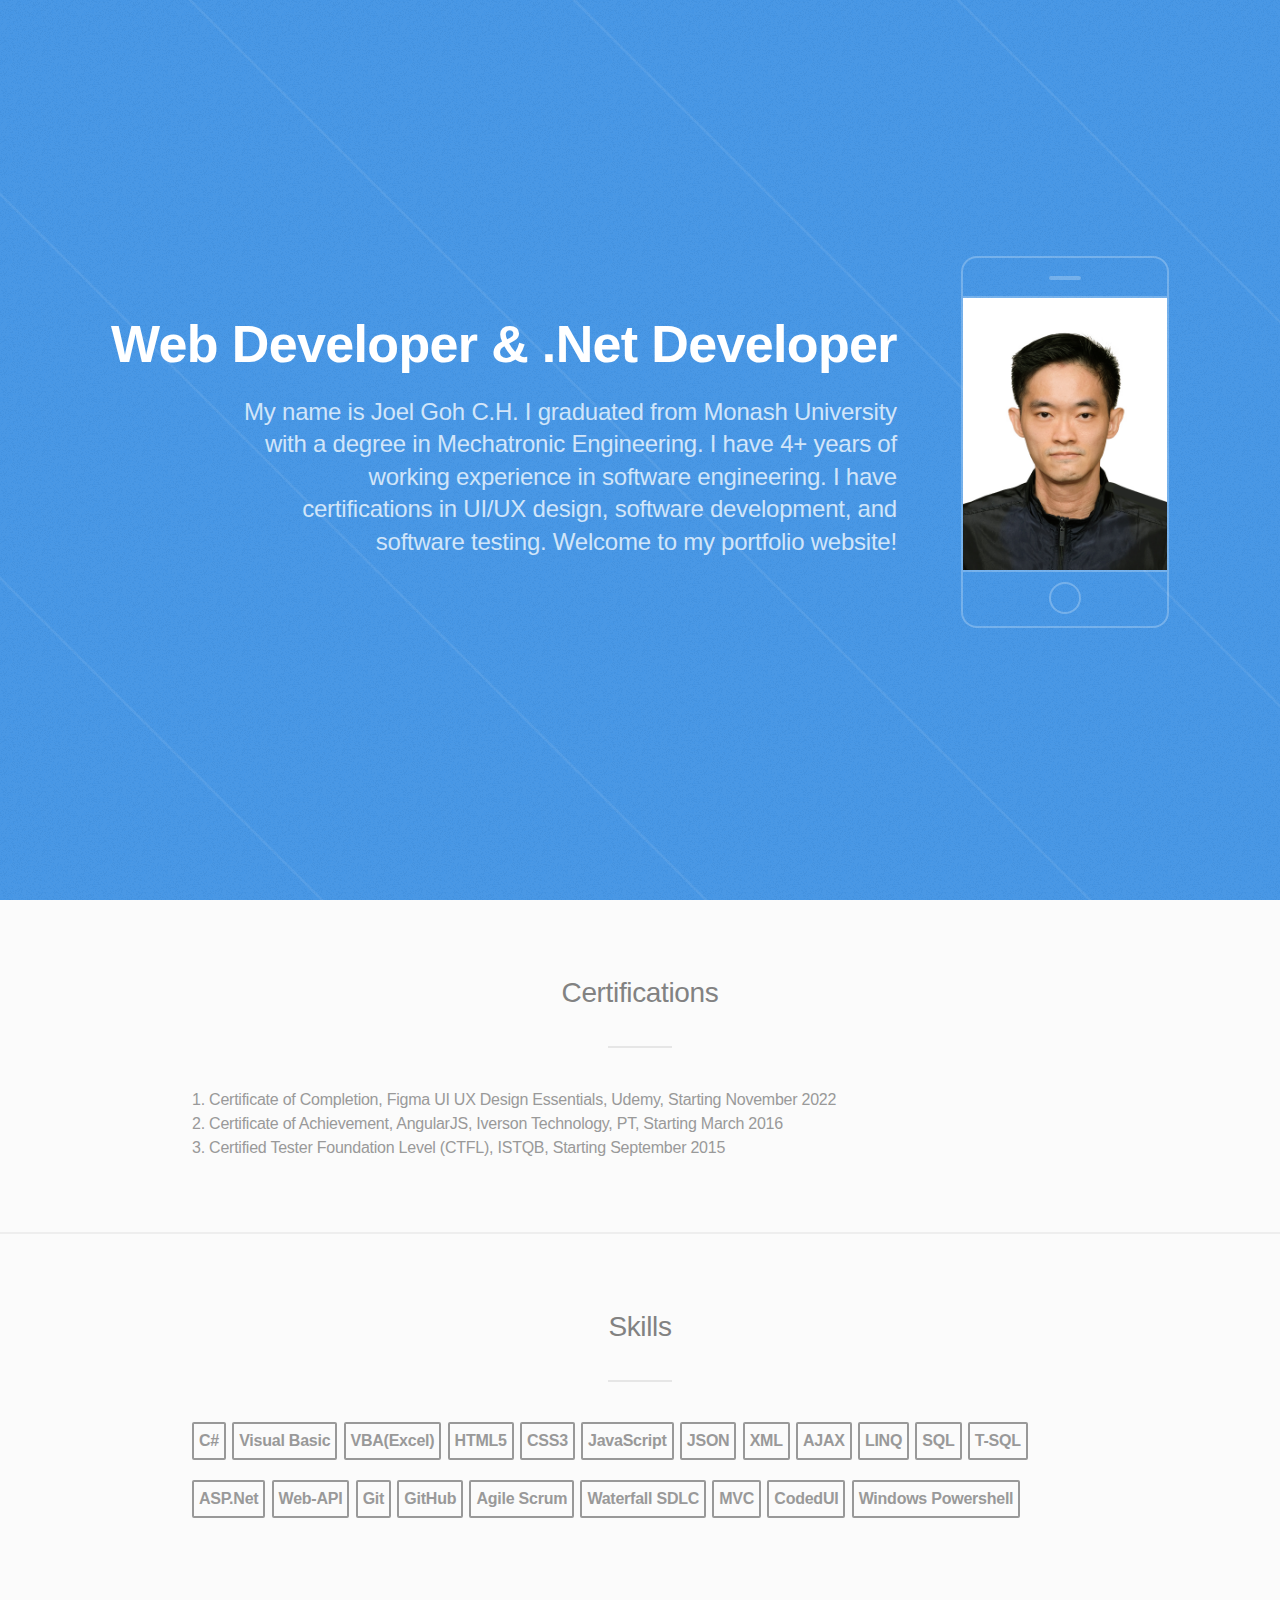
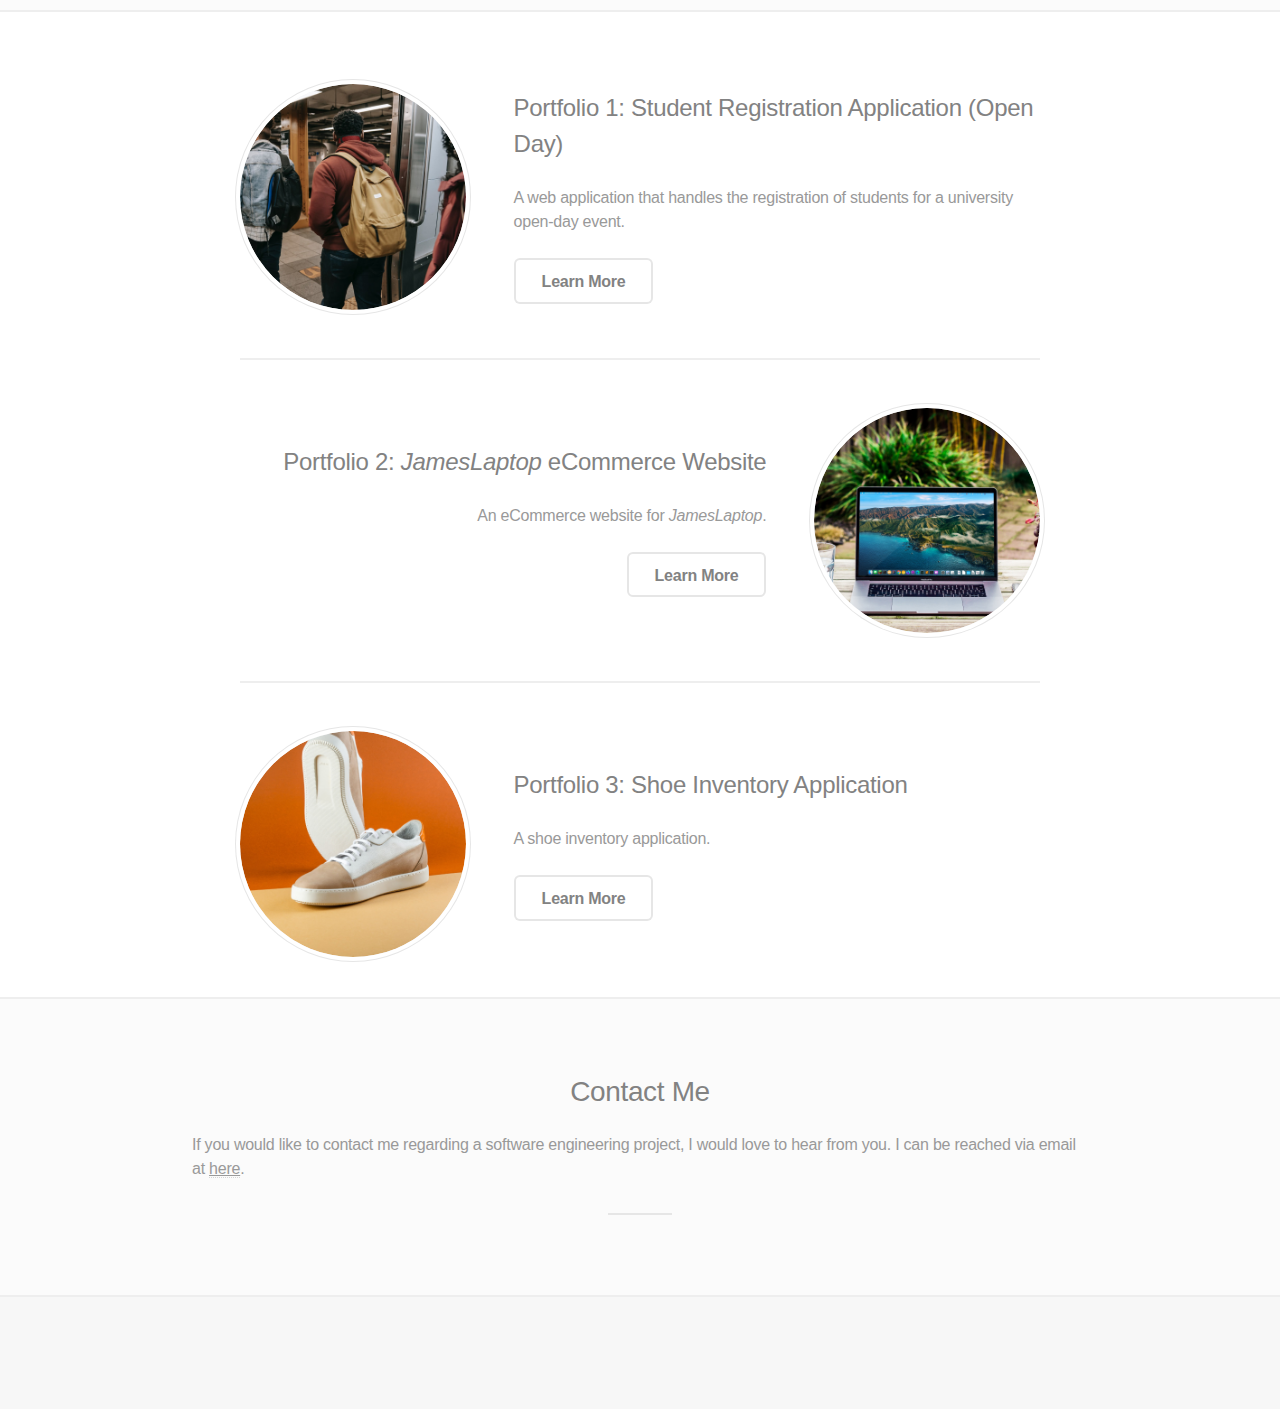
==== commit 360e0a3c: "update index.html file." ====
--- a/index.html
+++ b/index.html
@@ -157,6 +157,18 @@
 							</p>
 						</div>
 					</section>
+					<section class="spotlight">
+						<!-- previous version: images/pic02.jpg -->
+						<div class="image"><img src="images/portfolio3_image.jpg" alt="" /></div>
+						<div class="content">
+							<h3>Portfolio 3: Shoe Inventory Application</h3>
+							<p>
+								A shoe inventory application.
+								<br/><br/>
+								<a href="/Portfolio-3.html" class="button" target=”_blank”>Learn More</a>
+							</p>
+						</div>
+					</section>
 
 					<!-- <section class="spotlight">
 						<div class="image"><img src="images/pic03.jpg" alt="" /></div>
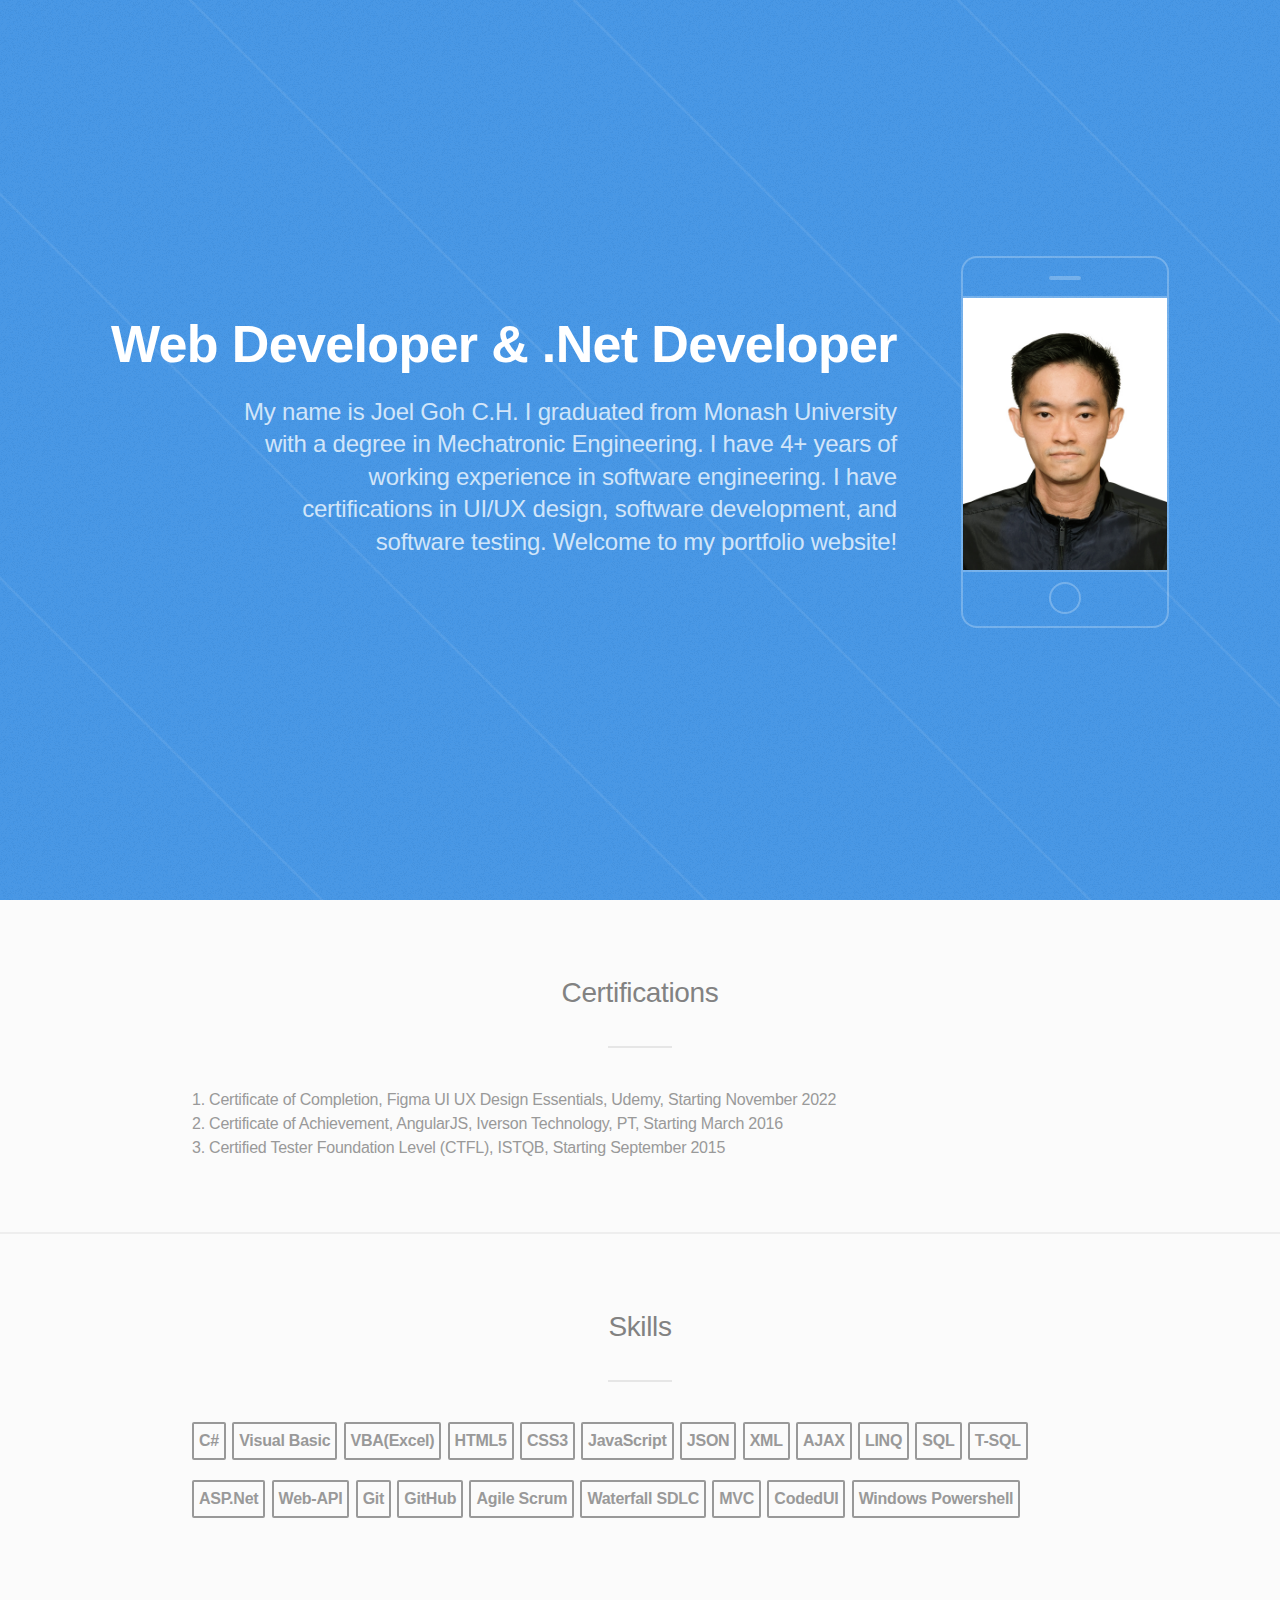
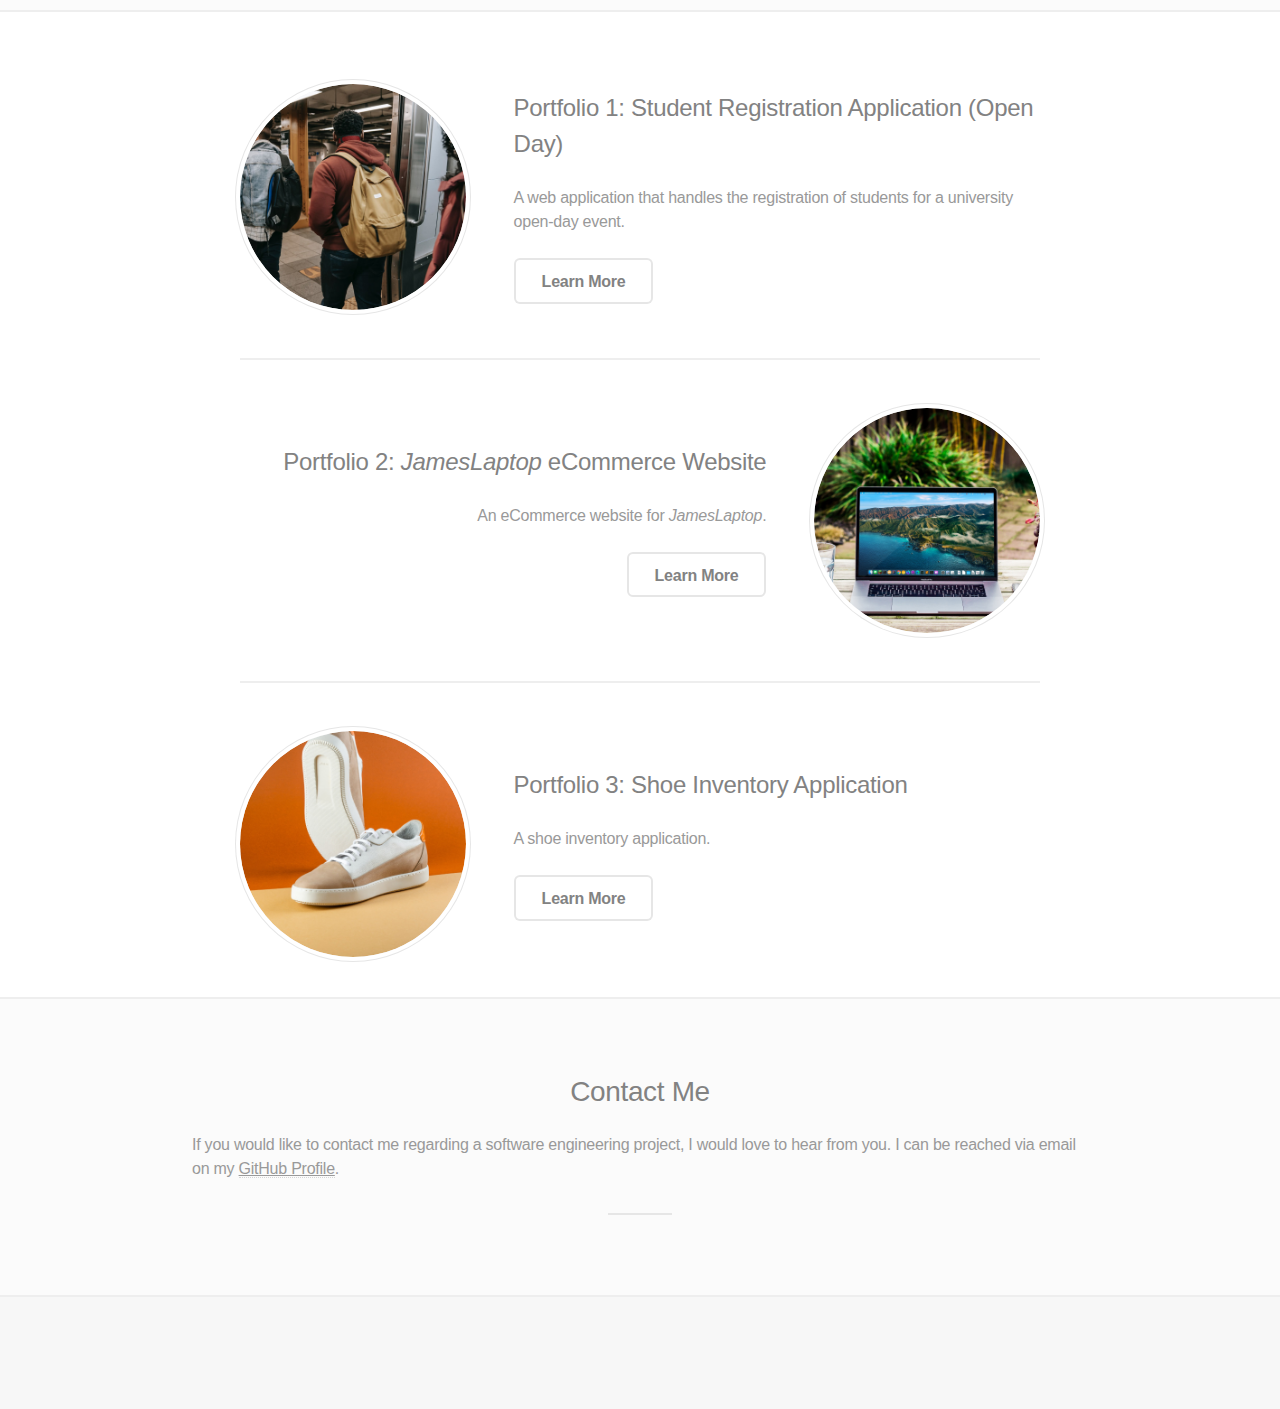
==== commit 45691b3e: "edit index.html" ====
--- a/index.html
+++ b/index.html
@@ -190,8 +190,8 @@
 					<p>
 						<div class="classDivDescribeTechnicalDetails">
 							If you would like to contact me regarding a software engineering project,
-							I would love to hear from you. I can be reached via email at 
-							<a href="#"><u>here</u></a>.
+							I would love to hear from you. I can be reached via email on my 
+							<a href="https://github.com/joelgoh15" target=”_blank”><u>GitHub Profile</u></a>.
 						</div>
 					</p>
 				</header>
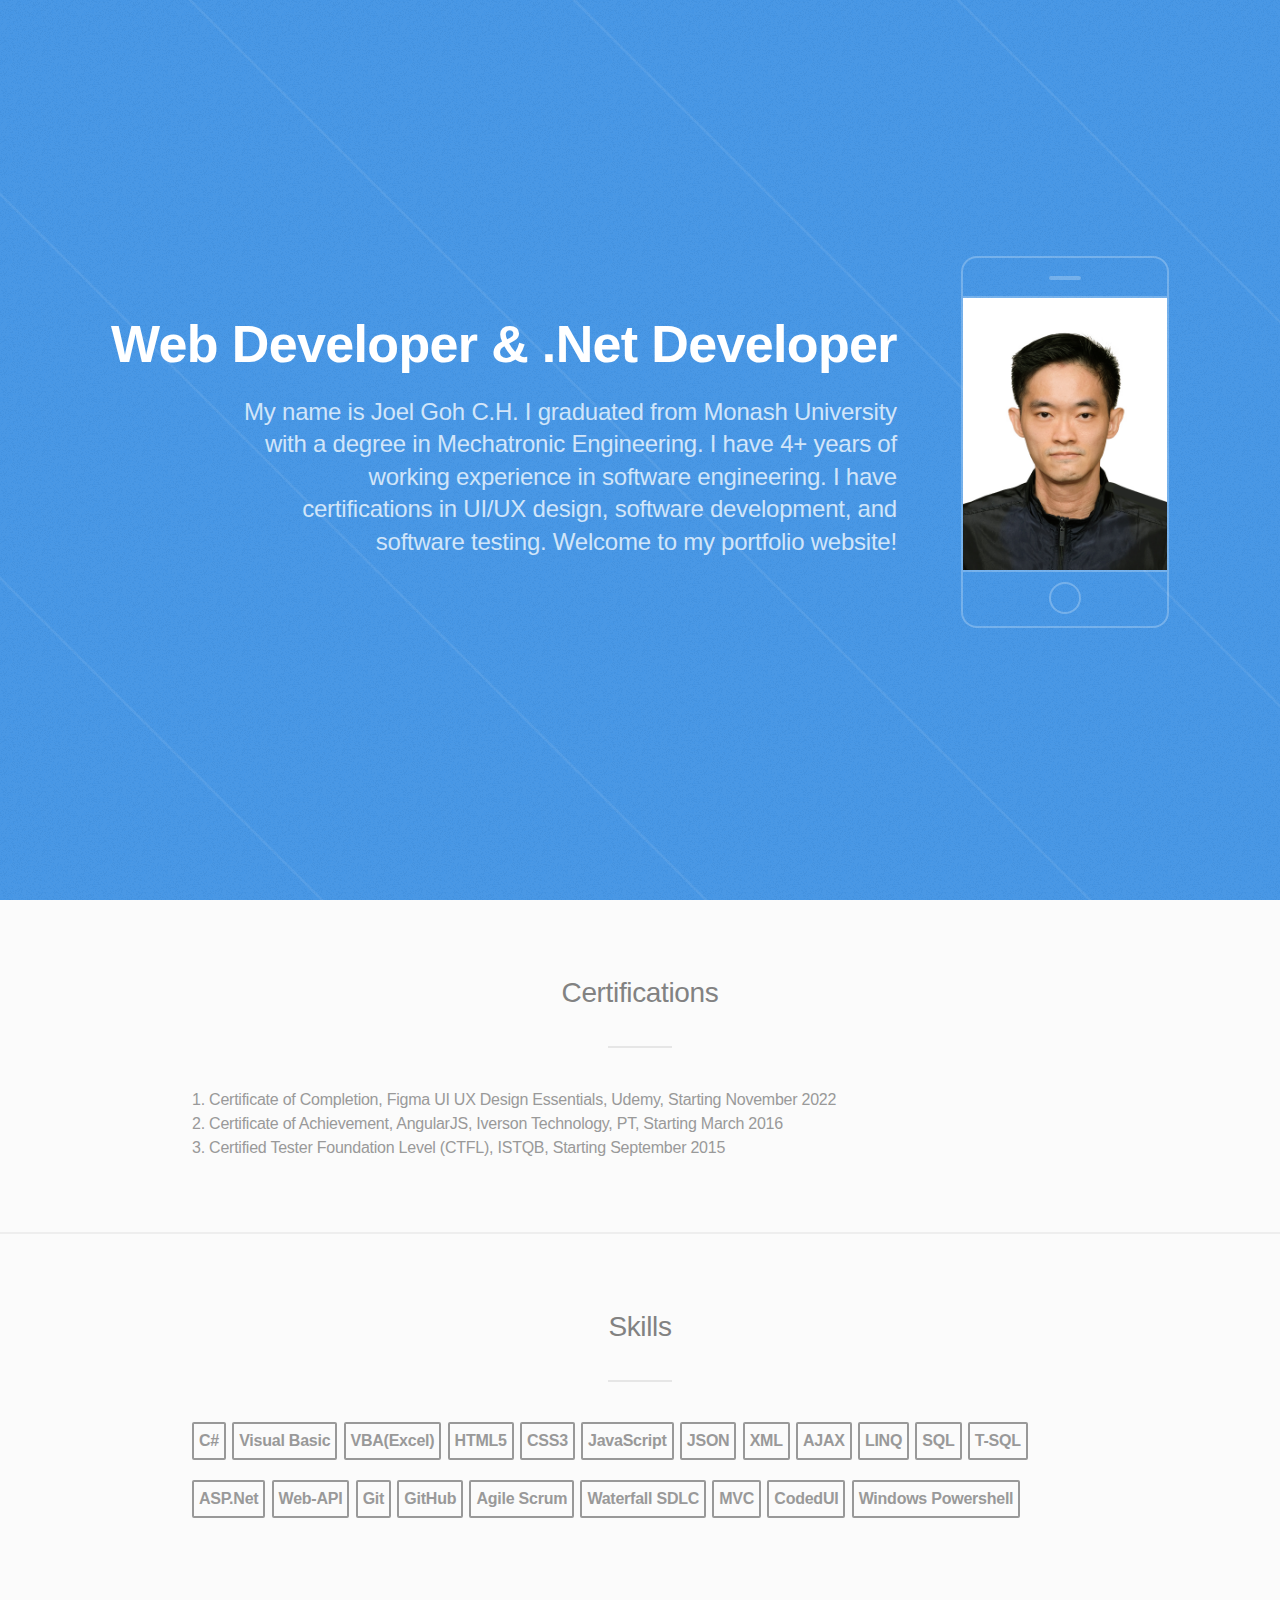
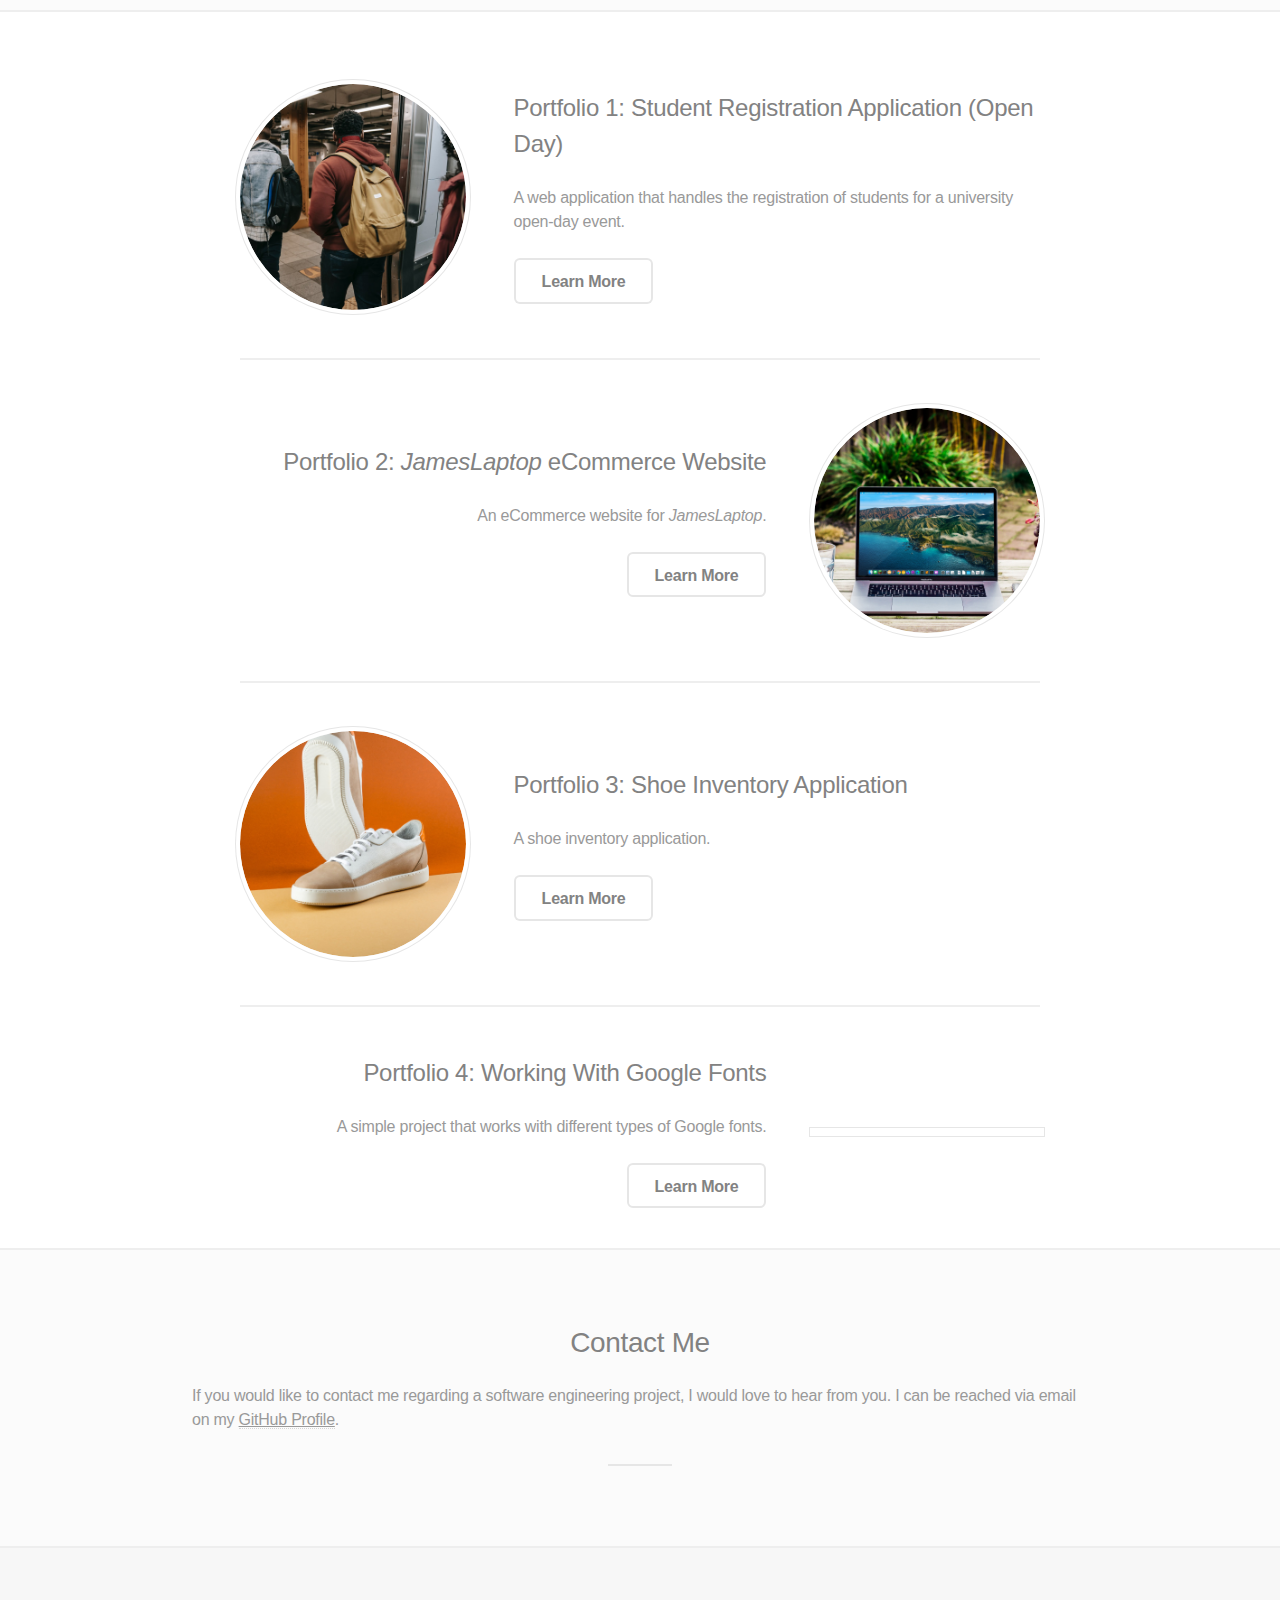
==== commit d37cc071: "update index.html" ====
--- a/index.html
+++ b/index.html
@@ -169,6 +169,18 @@
 							</p>
 						</div>
 					</section>
+					<section class="spotlight">
+						<!-- previous version: images/pic02.jpg -->
+						<div class="image"><img src="images/portfolio4_image.jpg" alt="" /></div>
+						<div class="content">
+							<h3>Portfolio 4: Working With Google Fonts</h3>
+							<p>
+								A simple project that works with different types of Google fonts.
+								<br/><br/>
+								<a href="/Portfolio-4.html" class="button" target=”_blank”>Learn More</a>
+							</p>
+						</div>
+					</section>
 
 					<!-- <section class="spotlight">
 						<div class="image"><img src="images/pic03.jpg" alt="" /></div>
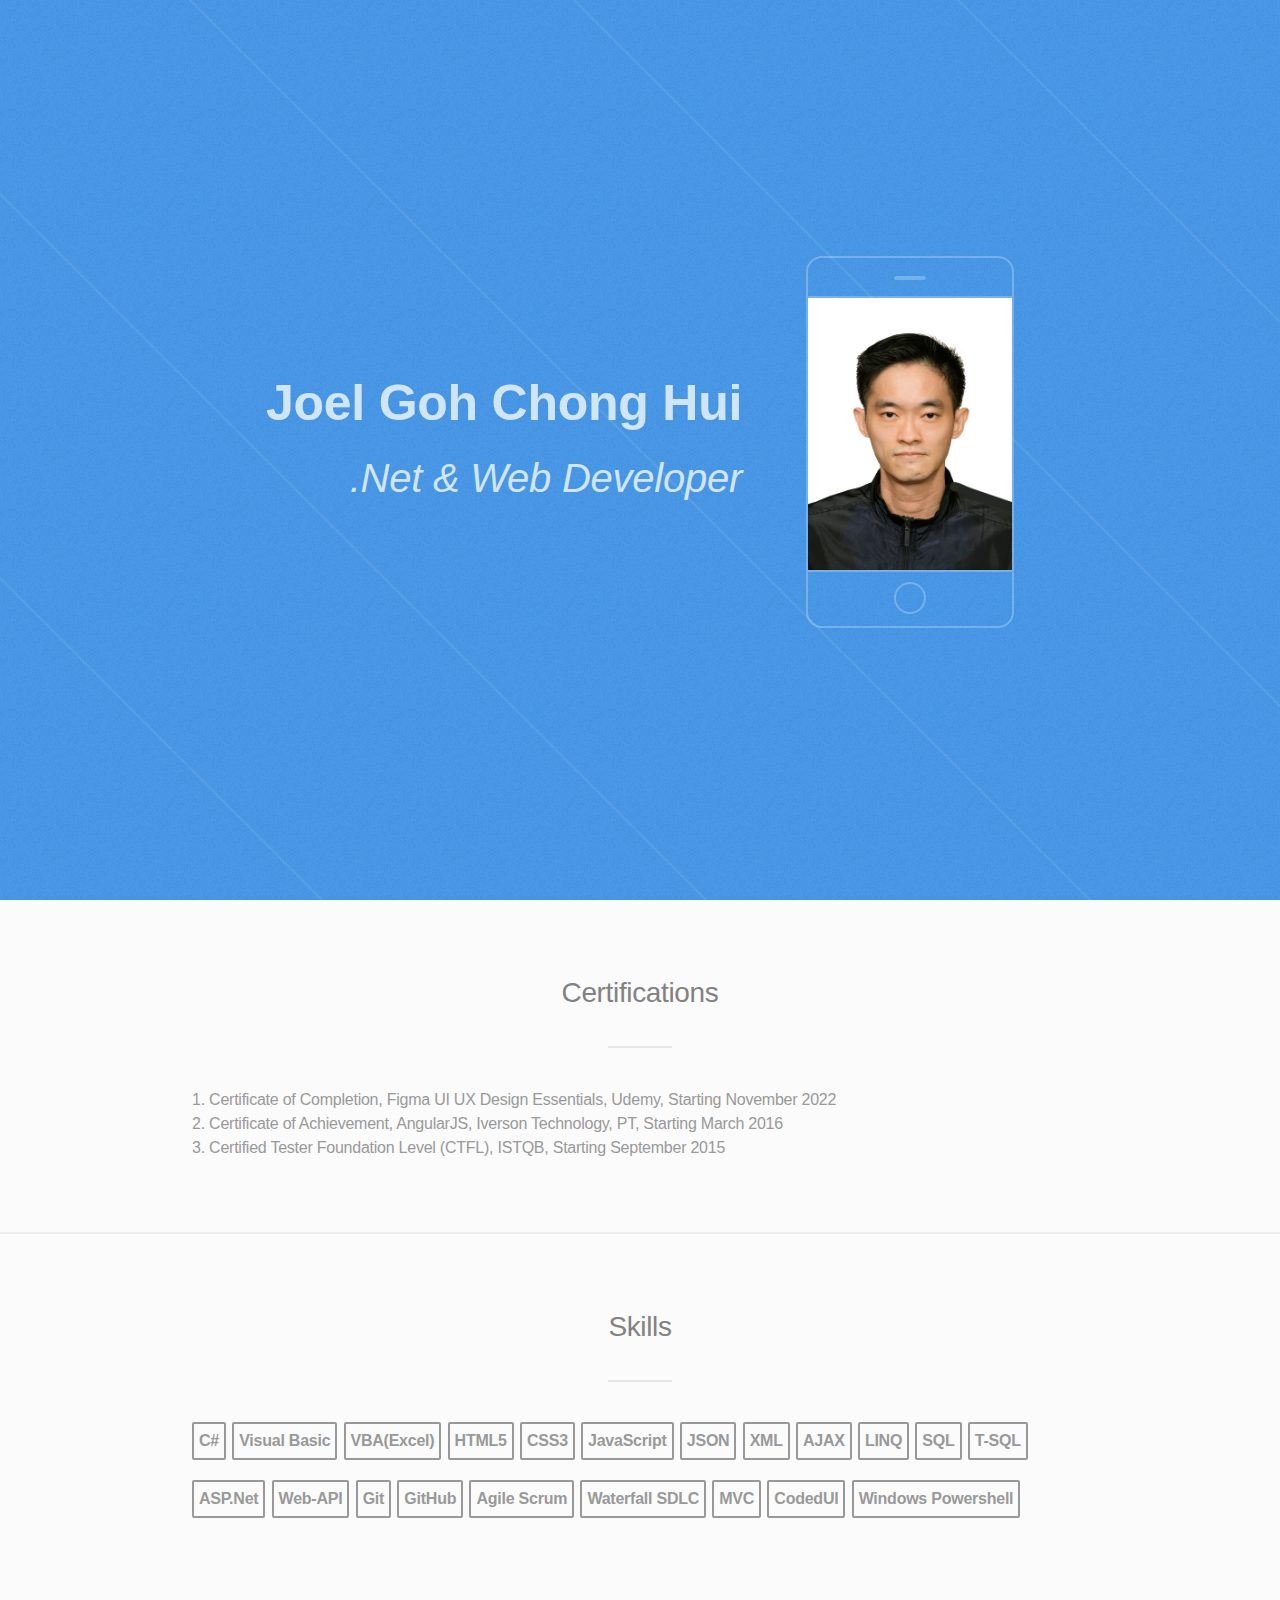
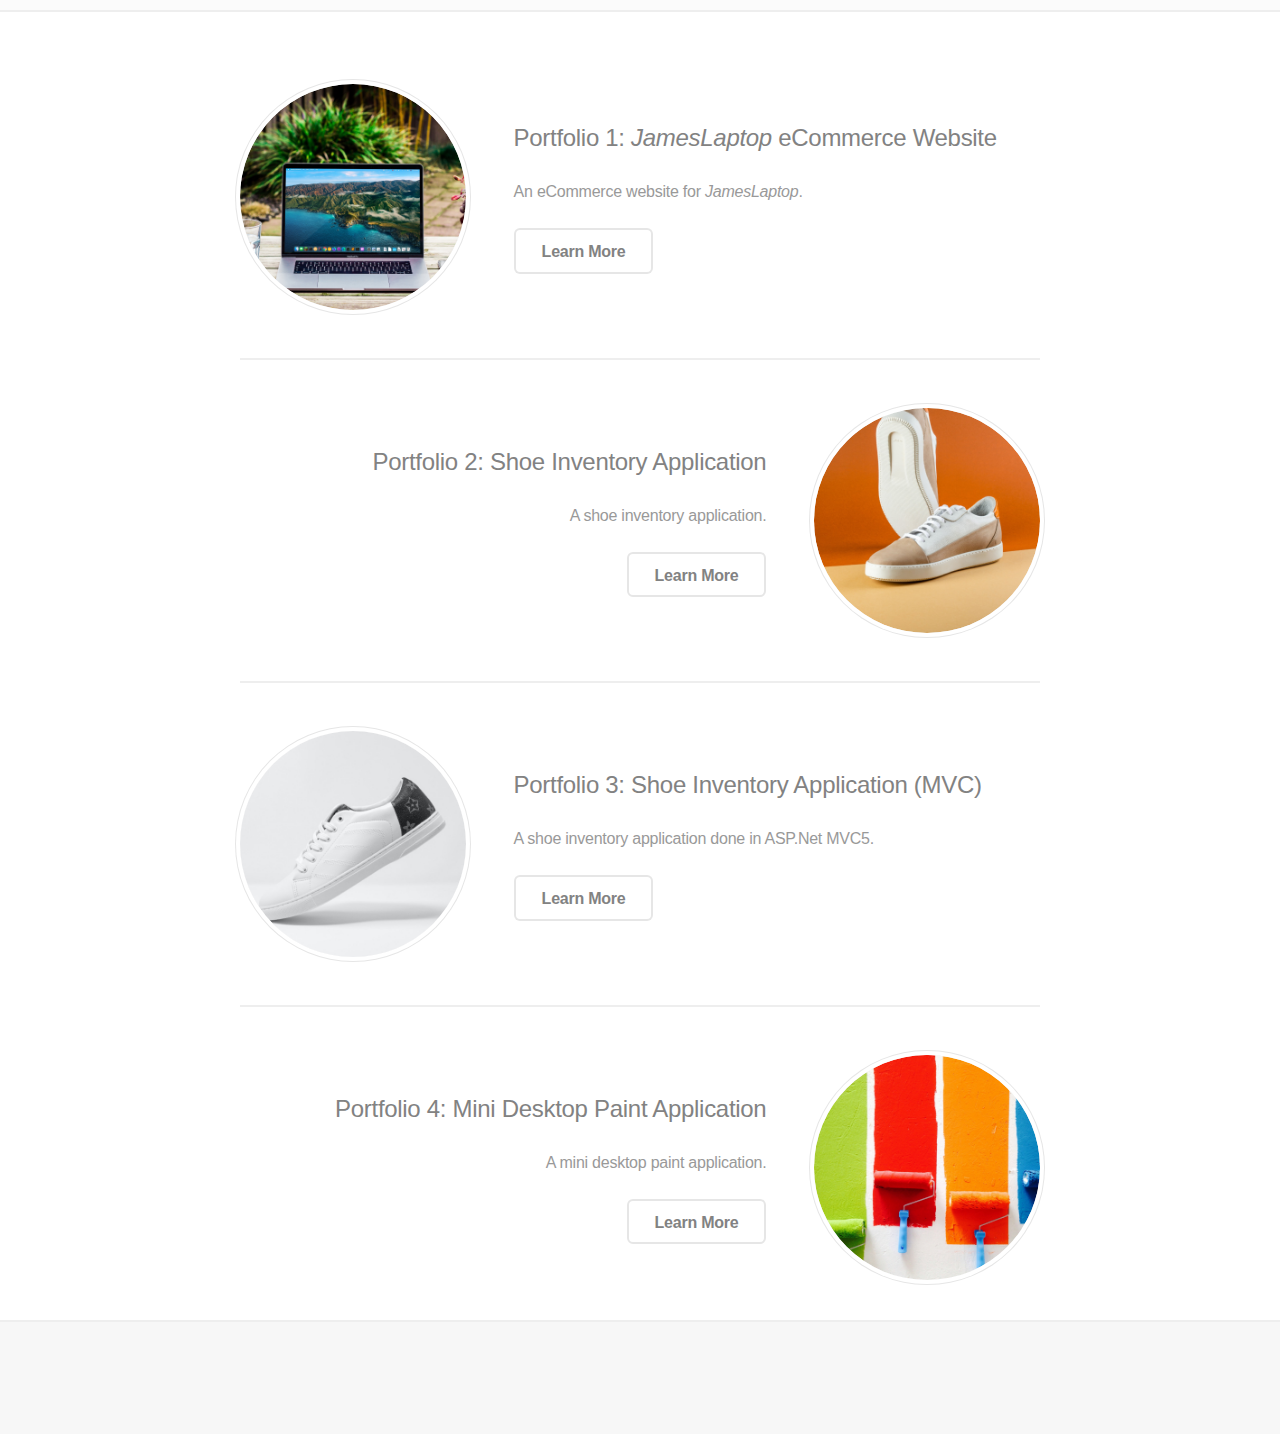
==== commit d6ff111d: "add files via upload" ====
--- a/index.html
+++ b/index.html
@@ -1,30 +1,34 @@
 <!DOCTYPE HTML>
-<!--
-	Fractal by HTML5 UP
-	html5up.net | @ajlkn
-	Free for personal and commercial use under the CCA 3.0 license (html5up.net/license)
--->
 <html>
 	<head>
 		<title>Joel Goh C.H</title>
 		<meta charset="utf-8" />
 		<meta name="viewport" content="width=device-width, initial-scale=1, user-scalable=no" />
 		<link rel="stylesheet" href="assets/css/main.css" />
+		<link rel="stylesheet" href="https://cdnjs.cloudflare.com/ajax/libs/font-awesome/4.7.0/css/font-awesome.min.css">
 		<noscript><link rel="stylesheet" href="assets/css/noscript.css" /></noscript>
 		<style type="text/css">
 	
+			div.header-name {
+				font-size: 50px;
+				font-weight: bold;
+				line-height: 1;
+			}
+
+			div.job-title {
+				font-size:40px;
+				font-style: italic;
+				line-height: 1;
+				margin-top: 30px;
+			}
+
 			div.classDivDescribeTechnicalDetails {
-                /* border: 1px solid black; */
                 width: 70%;
                 height: auto;
                 margin: auto;
                 text-align: left;
             }
 
-
-
-
-			
 			.classDivSkillName {
 				display: inline-block;
 				width:fit-content;
@@ -45,35 +49,17 @@
 				background-color: navy;
 				color: white;
 			}
-
-
-
 		</style>
 		
 	</head>
 	<body class="is-preload">
-
-		<!-- Header -->
 			<header id="header">
 				<div class="content">
-					<h1>Web Developer & .Net Developer</h1>
-					<p>
-						<!-- Write an About Me Section (section 1)<br />
-						Write an About Me Section (section 2)  -->
-						My name is Joel Goh C.H. I graduated from Monash University <br/>
-						with a degree in Mechatronic Engineering. I have 4+ years of <br/>
-						working experience in software engineering. I have <br/>
-						certifications in UI/UX design, software development, and <br/>
-						software testing. Welcome to my portfolio website!
-					</p>
+					<div class="header-name">Joel Goh Chong Hui</div>
+					<div class="job-title">.Net & Web Developer</div>
 				</div>
-				<!-- section to add image of self -->
-				<!-- previous version: images/screen.jpg -->
 				<div class="image phone"><div class="inner"><img src="images/profile_pic_joelgoh.jpg" alt="" /></div></div>
 			</header>
-
-		
-		<!-- section for adding certifications  -->
 			<section id="one" class="wrapper style2 special">
 				<header class="major">
 					<h2>Certifications</h2>
@@ -91,8 +77,6 @@
 					 </div>
 				</p>
 			</section>
-
-		<!-- section for adding skills  -->
 			<section id="one_two" class="wrapper style2 special">
 				<header class="major">
 					<h2>Skills</h2>
@@ -106,7 +90,6 @@
 						<span class="classDivSkillName">CSS3</span>
 						<span class="classDivSkillName">JavaScript</span>
 						<span class="classDivSkillName">JSON</span>
-						<!-- <br/><br/> -->
 						<span class="classDivSkillName">XML</span>
 						<span class="classDivSkillName">AJAX</span>	
 						<span class="classDivSkillName">LINQ</span>
@@ -116,126 +99,70 @@
 						<span class="classDivSkillName">Web-API</span>
 						<span class="classDivSkillName">Git</span>
 						<span class="classDivSkillName">GitHub</span>
-						<!-- <br/><br/> -->
 						<span class="classDivSkillName">Agile Scrum</span>
 						<span class="classDivSkillName">Waterfall SDLC</span>
 						<span class="classDivSkillName">MVC</span>
 						<span class="classDivSkillName">CodedUI</span>
 						<span class="classDivSkillName">Windows Powershell</span>
-						<!-- <br/><br/> -->
 					</div>
 				</p>				
 			</section>
-
-		<!-- Two -->
 			<section id="two" class="wrapper">
 				<div class="inner alt">
 					<section class="spotlight">
-						<!-- div to place any image for respective porfolio -->
-						<!-- previous version: images/pic01.jpg -->
 						<div class="image"><img src="images/portfolio1_image.jpg" alt="" /></div>
 						<div class="content">
-							<h3>Portfolio 1: Student Registration Application (Open Day)</h3>
+							<h3>Portfolio 1: <i>JamesLaptop</i> eCommerce Website</h3>
 							<p>
-								A web application that handles the registration of students
-								for a university open-day event.
+								An eCommerce website for <i>JamesLaptop</i>.
 								<br/><br/>
 								<a href="/Portfolio-1.html" class="button" target=”_blank”>Learn More</a>
 							</p>
-							
 						</div>
 					</section>
 					<section class="spotlight">
-						<!-- previous version: images/pic02.jpg -->
 						<div class="image"><img src="images/portfolio2_image.jpg" alt="" /></div>
 						<div class="content">
-							<h3>Portfolio 2: <i>JamesLaptop</i> eCommerce Website</h3>
+							<h3>Portfolio 2: Shoe Inventory Application</h3>
 							<p>
-								An eCommerce website for <i>JamesLaptop</i>.
+								A shoe inventory application.
 								<br/><br/>
 								<a href="/Portfolio-2.html" class="button" target=”_blank”>Learn More</a>
 							</p>
 						</div>
 					</section>
 					<section class="spotlight">
-						<!-- previous version: images/pic02.jpg -->
 						<div class="image"><img src="images/portfolio3_image.jpg" alt="" /></div>
 						<div class="content">
-							<h3>Portfolio 3: Shoe Inventory Application</h3>
+							<h3>Portfolio 3: Shoe Inventory Application (MVC)</h3>
 							<p>
-								A shoe inventory application.
+								A shoe inventory application done in ASP.Net MVC5.
 								<br/><br/>
 								<a href="/Portfolio-3.html" class="button" target=”_blank”>Learn More</a>
 							</p>
 						</div>
 					</section>
 					<section class="spotlight">
-						<!-- previous version: images/pic02.jpg -->
 						<div class="image"><img src="images/portfolio4_image.jpg" alt="" /></div>
 						<div class="content">
-							<h3>Portfolio 4: Working With Google Fonts</h3>
+							<h3>Portfolio 4: Mini Desktop Paint Application</h3>
 							<p>
-								A simple project that works with different types of Google fonts.
+								A mini desktop paint application.
 								<br/><br/>
 								<a href="/Portfolio-4.html" class="button" target=”_blank”>Learn More</a>
 							</p>
 						</div>
 					</section>
-
-					<!-- <section class="spotlight">
-						<div class="image"><img src="images/pic03.jpg" alt="" /></div>
-						<div class="content">
-							<h3>Aliquam sed magna</h3>
-							<p>Morbi mattis ornare ornare. Duis quam turpis, gravida at leo elementum elit fusce accumsan dui libero, quis vehicula lectus ultricies eu. In convallis amet leo non sapien iaculis efficitur consequat lorem ipsum.</p>
-						</div>
-					</section> -->
-					
 				</div>
 			</section>
-
-		
-
-			<!-- section contact me -->
-			<section id="three" class="wrapper style2 special">
-				<header class="major">
-					<h2>Contact Me</h2>
-					<p>
-						<div class="classDivDescribeTechnicalDetails">
-							If you would like to contact me regarding a software engineering project,
-							I would love to hear from you. I can be reached via email on my 
-							<a href="https://github.com/joelgoh15" target=”_blank”><u>GitHub Profile</u></a>.
-						</div>
-					</p>
-				</header>
-
-				<!-- note: interesting optional stuff -->
-				<!-- <ul class="actions special">
-					<li><a href="#" class="button primary icon solid fa-download">Download</a></li>
-					<li><a href="#" class="button">Learn More</a></li>
-				</ul> -->
-
-			</section>
-		
-
-		<!-- Footer -->
 			<footer id="footer">
-
-				<!-- note: interesting optional stuff -->
-				<!-- <ul class="icons">
-					<li><a href="#" class="icon brands fa-facebook-f"><span class="label">Facebook</span></a></li>
-					<li><a href="#" class="icon brands fa-twitter"><span class="label">Twitter</span></a></li>
-					<li><a href="#" class="icon brands fa-instagram"><span class="label">Instagram</span></a></li>
-				</ul> -->
-				<!-- <p class="copyright">&copy; Untitled. Credits: <a href="http://html5up.net">HTML5 UP</a></p> -->
 			</footer>
-
-		<!-- Scripts -->
+			<!-- Scripts -->
 			<script src="assets/js/jquery.min.js"></script>
 			<script src="assets/js/jquery.scrolly.min.js"></script>
 			<script src="assets/js/browser.min.js"></script>
 			<script src="assets/js/breakpoints.min.js"></script>
 			<script src="assets/js/util.js"></script>
 			<script src="assets/js/main.js"></script>
-
 	</body>
 </html>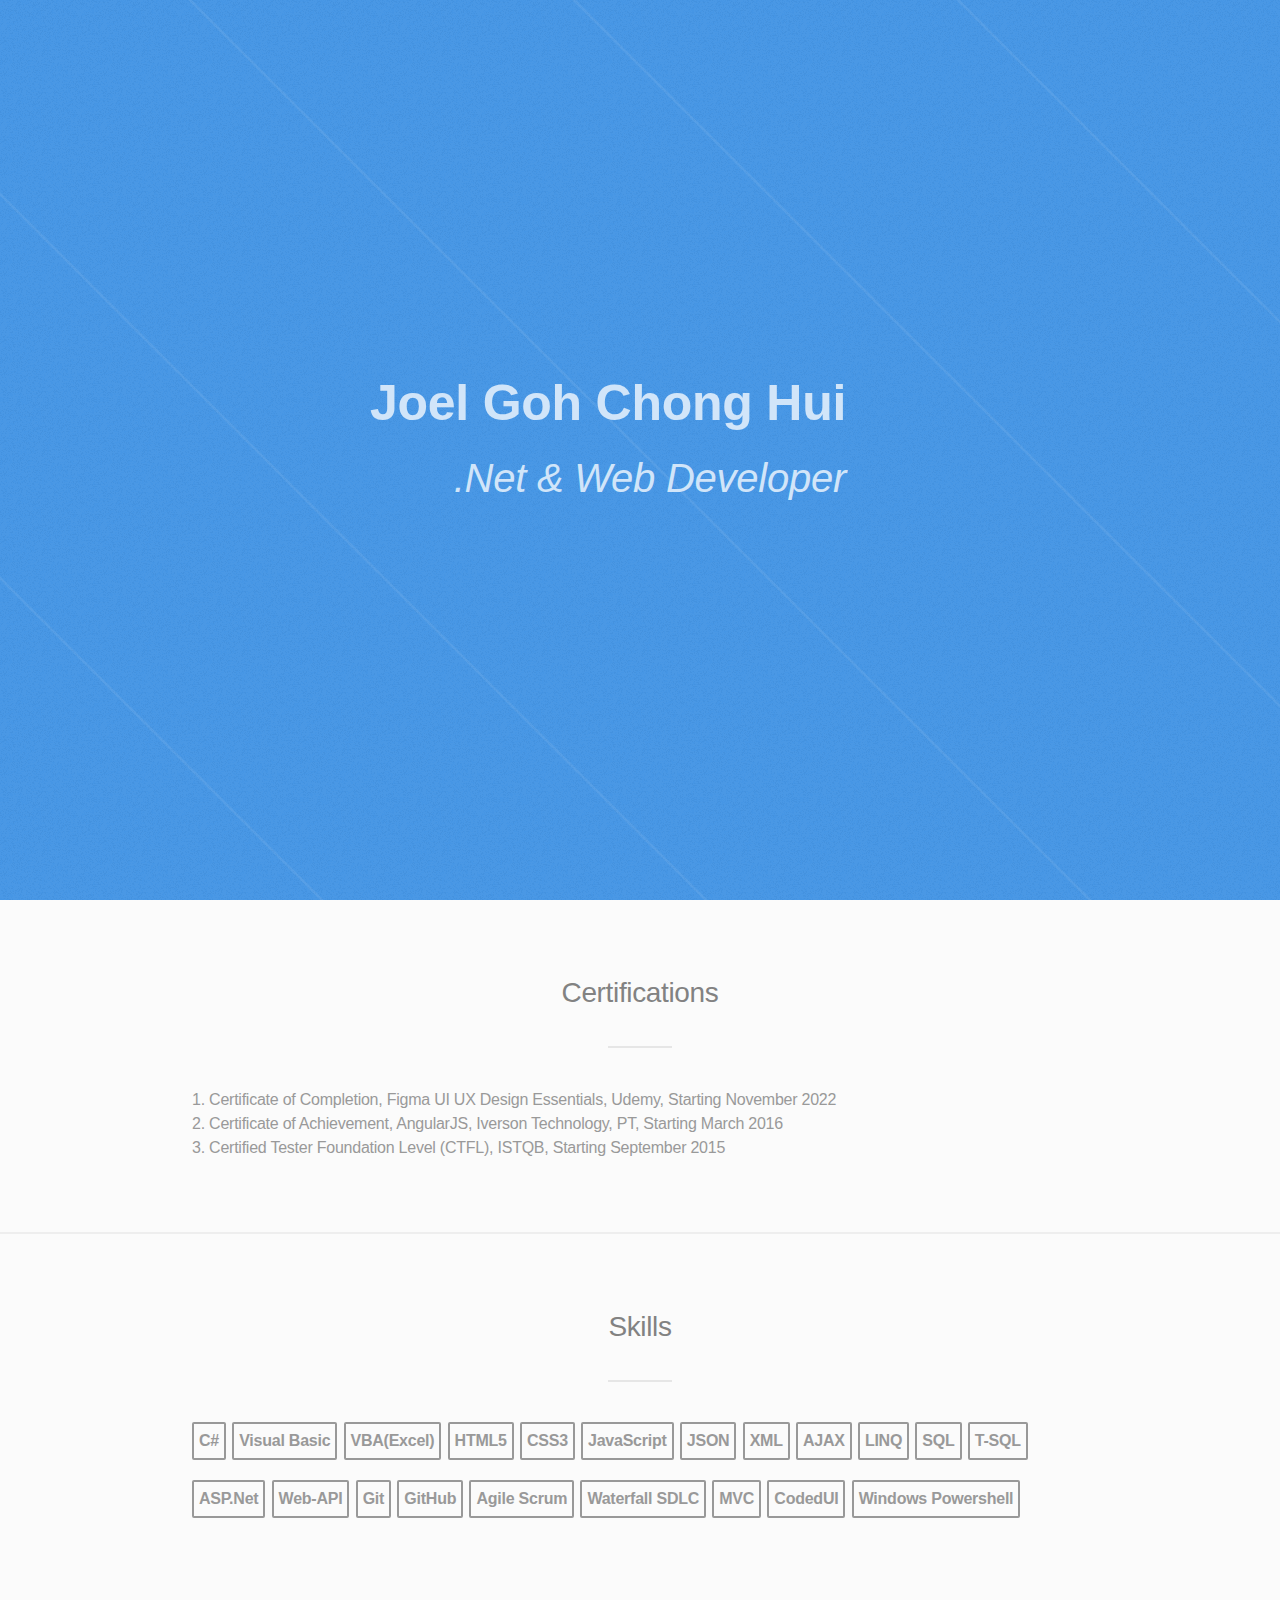
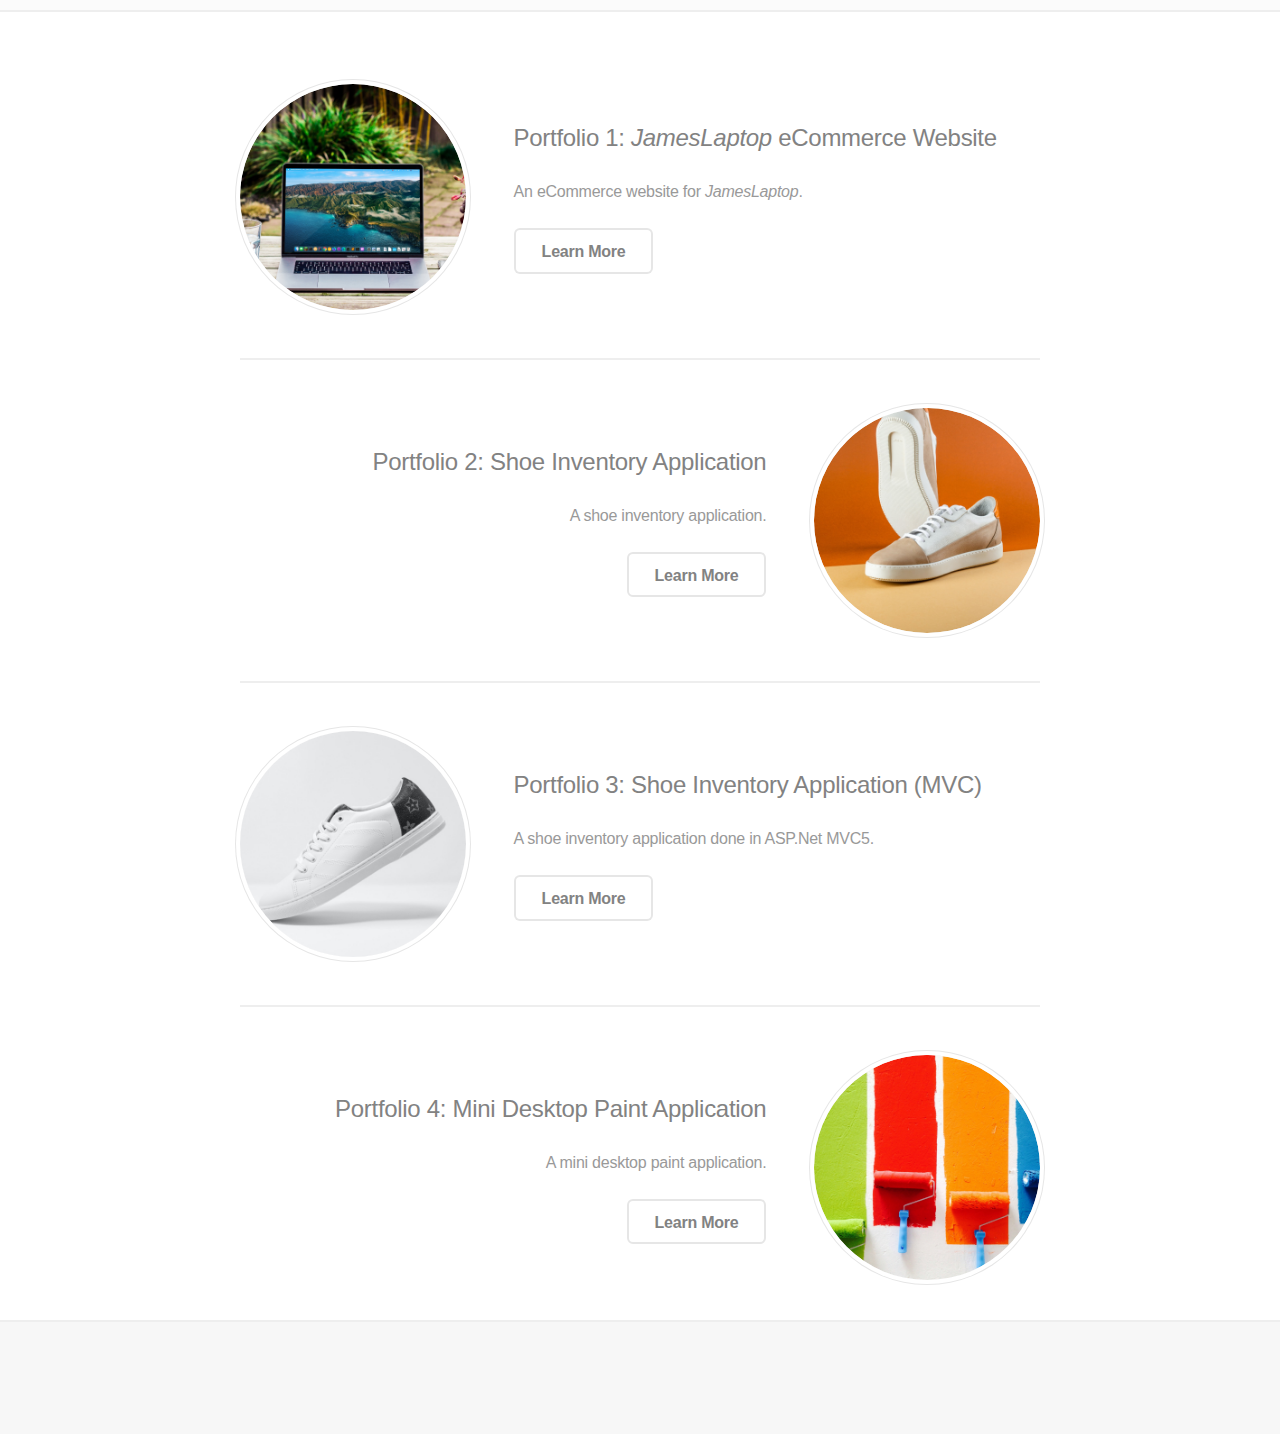
==== commit f0d2d766: "Update index.html" ====
--- a/index.html
+++ b/index.html
@@ -49,6 +49,15 @@
 				background-color: navy;
 				color: white;
 			}
+
+			@media only screen and (max-width: 450px) {
+  				div.header-name {
+	  				font-size: 30px;
+  				}
+  				div.job-title {
+	  				font-size:20px;
+  				}
+			}
 		</style>
 		
 	</head>
@@ -58,7 +67,7 @@
 					<div class="header-name">Joel Goh Chong Hui</div>
 					<div class="job-title">.Net & Web Developer</div>
 				</div>
-				<div class="image phone"><div class="inner"><img src="images/profile_pic_joelgoh.jpg" alt="" /></div></div>
+				<!-- <div class="image phone"><div class="inner"><img src="images/profile_pic_joelgoh.jpg" alt="" /></div></div> -->
 			</header>
 			<section id="one" class="wrapper style2 special">
 				<header class="major">
@@ -165,4 +174,4 @@
 			<script src="assets/js/util.js"></script>
 			<script src="assets/js/main.js"></script>
 	</body>
-</html>+</html>
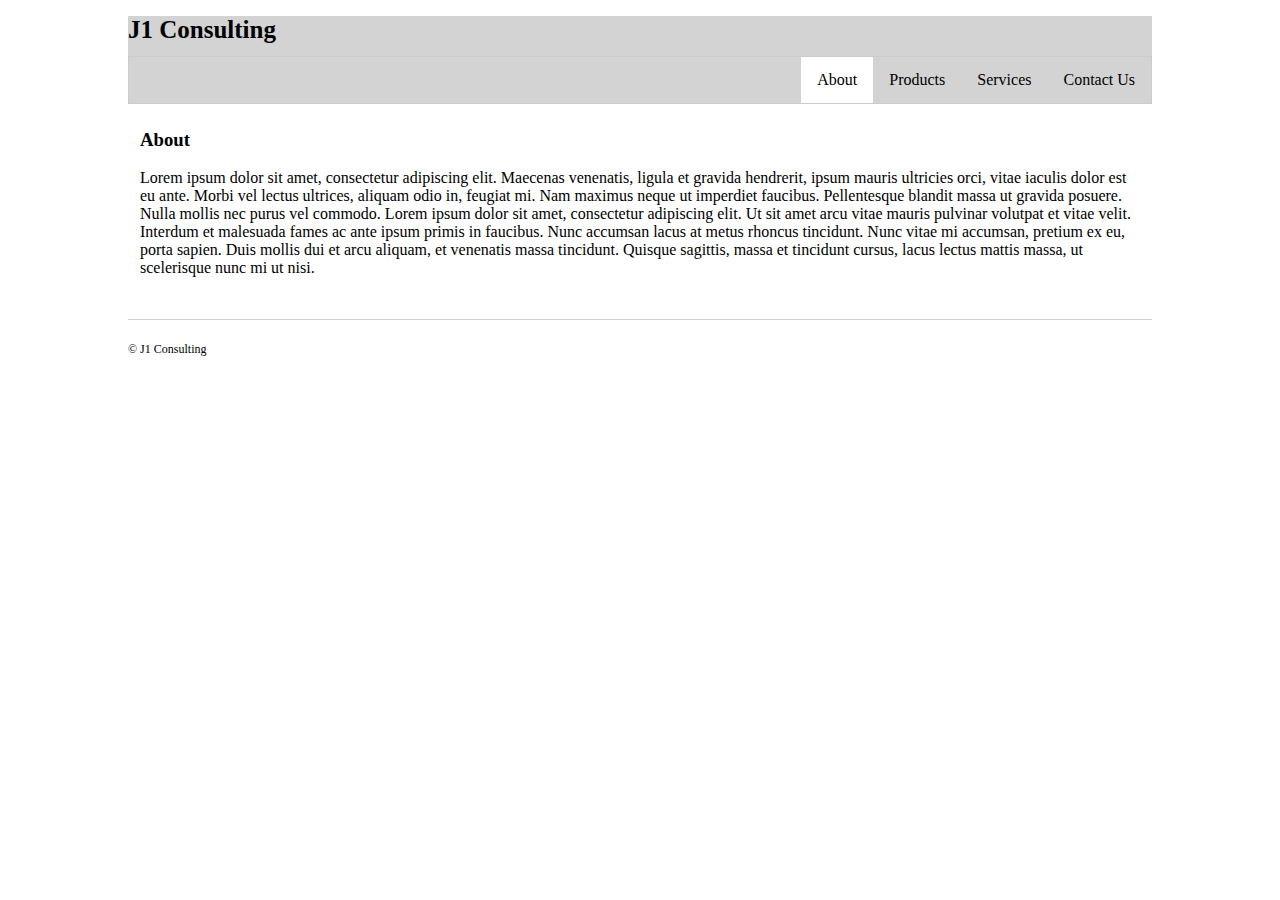
==== commit a8f31ae4: "upload project files." ====
--- a/index.html
+++ b/index.html
@@ -1,177 +1,101 @@
-<!DOCTYPE HTML>
+﻿<!DOCTYPE html>
 <html>
-	<head>
-		<title>Joel Goh C.H</title>
-		<meta charset="utf-8" />
-		<meta name="viewport" content="width=device-width, initial-scale=1, user-scalable=no" />
-		<link rel="stylesheet" href="assets/css/main.css" />
-		<link rel="stylesheet" href="https://cdnjs.cloudflare.com/ajax/libs/font-awesome/4.7.0/css/font-awesome.min.css">
-		<noscript><link rel="stylesheet" href="assets/css/noscript.css" /></noscript>
-		<style type="text/css">
-	
-			div.header-name {
-				font-size: 50px;
-				font-weight: bold;
-				line-height: 1;
-			}
+<head>
+    <meta name="viewport" content="width=device-width, initial-scale=1.0" />
+    <meta charset="utf-8" />
+    <title>J1 Consulting</title>
+    <link rel="stylesheet" href="styles/style.css" />
+    <script src="scripts/script.js"></script>
+</head>
+<body class="class-body">
+    <section id="id-section-header" class="class-section-header">
+        <p>
+            <span class="class-span-header">
+                J1 Consulting
+            </span>
+        </p>
+    </section>
 
-			div.job-title {
-				font-size:40px;
-				font-style: italic;
-				line-height: 1;
-				margin-top: 30px;
-			}
+    <section id="id-section-main-content" class="class-section-main-content">
+        <div class="tab">
+            <button class="tablinks" onclick="OpenTab(event, 'ContactUs')">Contact Us</button>
+            <button class="tablinks" onclick="OpenTab(event, 'Services')">Services</button>
+            <button class="tablinks" onclick="OpenTab(event, 'Products')">Products</button>
+            <button class="tablinks" onclick="OpenTab(event, 'About')" id="defaultOpen">About</button>
+        </div>
 
-			div.classDivDescribeTechnicalDetails {
-                width: 70%;
-                height: auto;
-                margin: auto;
-                text-align: left;
-            }
+        <div id="ContactUs" class="tabcontent">
+            <h3>Contact Us</h3>
+            <p>
+                Lorem ipsum dolor sit amet, consectetur adipiscing elit. Maecenas venenatis,
+                ligula et gravida hendrerit, ipsum mauris ultricies orci, vitae iaculis
+                dolor est eu ante. Morbi vel lectus ultrices, aliquam odio in, feugiat mi.
+                Nam maximus neque ut imperdiet faucibus. Pellentesque blandit massa ut
+                gravida posuere. Nulla mollis nec purus vel commodo. Lorem ipsum dolor sit
+                amet, consectetur adipiscing elit. Ut sit amet arcu vitae mauris pulvinar
+                volutpat et vitae velit. Interdum et malesuada fames ac ante ipsum primis in
+                faucibus. Nunc accumsan lacus at metus rhoncus tincidunt. Nunc vitae mi accumsan,
+                pretium ex eu, porta sapien. Duis mollis dui et arcu aliquam, et venenatis massa
+                tincidunt. Quisque sagittis, massa et tincidunt cursus, lacus lectus mattis massa,
+                ut scelerisque nunc mi ut nisi.
+            </p>
+        </div>
 
-			.classDivSkillName {
-				display: inline-block;
-				width:fit-content;
-				height:fit-content;
-				border-width: 2px;
-				border-style: solid;
-				border-radius: 2px;
-				margin-right: 2px;
-				margin-left: 0px;
-				margin-top: 0px;
-				margin-bottom: 20px;
-				padding: 5px;
-				background-color: transparent;
-				font-weight: bold;
-			}
+        <div id="Services" class="tabcontent">
+            <h3>Services</h3>
+            <p>
+                Lorem ipsum dolor sit amet, consectetur adipiscing elit. Maecenas venenatis,
+                ligula et gravida hendrerit, ipsum mauris ultricies orci, vitae iaculis
+                dolor est eu ante. Morbi vel lectus ultrices, aliquam odio in, feugiat mi.
+                Nam maximus neque ut imperdiet faucibus. Pellentesque blandit massa ut
+                gravida posuere. Nulla mollis nec purus vel commodo. Lorem ipsum dolor sit
+                amet, consectetur adipiscing elit. Ut sit amet arcu vitae mauris pulvinar
+                volutpat et vitae velit. Interdum et malesuada fames ac ante ipsum primis in
+                faucibus. Nunc accumsan lacus at metus rhoncus tincidunt. Nunc vitae mi accumsan,
+                pretium ex eu, porta sapien. Duis mollis dui et arcu aliquam, et venenatis massa
+                tincidunt. Quisque sagittis, massa et tincidunt cursus, lacus lectus mattis massa,
+                ut scelerisque nunc mi ut nisi.
+            </p>
+        </div>
 
-			.classDivSkillName:hover {
-				background-color: navy;
-				color: white;
-			}
+        <div id="Products" class="tabcontent">
+            <h3>Products</h3>
+            <p>
+                Lorem ipsum dolor sit amet, consectetur adipiscing elit. Maecenas venenatis,
+                ligula et gravida hendrerit, ipsum mauris ultricies orci, vitae iaculis
+                dolor est eu ante. Morbi vel lectus ultrices, aliquam odio in, feugiat mi.
+                Nam maximus neque ut imperdiet faucibus. Pellentesque blandit massa ut
+                gravida posuere. Nulla mollis nec purus vel commodo. Lorem ipsum dolor sit
+                amet, consectetur adipiscing elit. Ut sit amet arcu vitae mauris pulvinar
+                volutpat et vitae velit. Interdum et malesuada fames ac ante ipsum primis in
+                faucibus. Nunc accumsan lacus at metus rhoncus tincidunt. Nunc vitae mi accumsan,
+                pretium ex eu, porta sapien. Duis mollis dui et arcu aliquam, et venenatis massa
+                tincidunt. Quisque sagittis, massa et tincidunt cursus, lacus lectus mattis massa,
+                ut scelerisque nunc mi ut nisi.
+            </p>
+        </div>
 
-			@media only screen and (max-width: 450px) {
-  				div.header-name {
-	  				font-size: 30px;
-  				}
-  				div.job-title {
-	  				font-size:20px;
-  				}
-			}
-		</style>
-		
-	</head>
-	<body class="is-preload">
-			<header id="header">
-				<div class="content">
-					<div class="header-name">Joel Goh Chong Hui</div>
-					<div class="job-title">.Net & Web Developer</div>
-				</div>
-				<!-- <div class="image phone"><div class="inner"><img src="images/profile_pic_joelgoh.jpg" alt="" /></div></div> -->
-			</header>
-			<section id="one" class="wrapper style2 special">
-				<header class="major">
-					<h2>Certifications</h2>
-				</header>
-				<p>
-					<div class="classDivDescribeTechnicalDetails">
-						1. Certificate of Completion, Figma UI UX Design Essentials, 
-						Udemy, Starting November 2022
-						<br/>
-						2. Certificate of Achievement, AngularJS, Iverson Technology, PT,
-						Starting March 2016
-						<br/>
-						3. Certified Tester Foundation Level (CTFL), ISTQB, 
-						Starting September 2015
-					 </div>
-				</p>
-			</section>
-			<section id="one_two" class="wrapper style2 special">
-				<header class="major">
-					<h2>Skills</h2>
-				</header>
-				<p>
-					<div class="classDivDescribeTechnicalDetails">
-						<span class="classDivSkillName">C#</span>
-						<span class="classDivSkillName">Visual Basic</span>
-						<span class="classDivSkillName">VBA(Excel)</span>
-						<span class="classDivSkillName">HTML5</span>
-						<span class="classDivSkillName">CSS3</span>
-						<span class="classDivSkillName">JavaScript</span>
-						<span class="classDivSkillName">JSON</span>
-						<span class="classDivSkillName">XML</span>
-						<span class="classDivSkillName">AJAX</span>	
-						<span class="classDivSkillName">LINQ</span>
-						<span class="classDivSkillName">SQL</span>
-						<span class="classDivSkillName">T-SQL</span>
-						<span class="classDivSkillName">ASP.Net</span>
-						<span class="classDivSkillName">Web-API</span>
-						<span class="classDivSkillName">Git</span>
-						<span class="classDivSkillName">GitHub</span>
-						<span class="classDivSkillName">Agile Scrum</span>
-						<span class="classDivSkillName">Waterfall SDLC</span>
-						<span class="classDivSkillName">MVC</span>
-						<span class="classDivSkillName">CodedUI</span>
-						<span class="classDivSkillName">Windows Powershell</span>
-					</div>
-				</p>				
-			</section>
-			<section id="two" class="wrapper">
-				<div class="inner alt">
-					<section class="spotlight">
-						<div class="image"><img src="images/portfolio1_image.jpg" alt="" /></div>
-						<div class="content">
-							<h3>Portfolio 1: <i>JamesLaptop</i> eCommerce Website</h3>
-							<p>
-								An eCommerce website for <i>JamesLaptop</i>.
-								<br/><br/>
-								<a href="/Portfolio-1.html" class="button" target=”_blank”>Learn More</a>
-							</p>
-						</div>
-					</section>
-					<section class="spotlight">
-						<div class="image"><img src="images/portfolio2_image.jpg" alt="" /></div>
-						<div class="content">
-							<h3>Portfolio 2: Shoe Inventory Application</h3>
-							<p>
-								A shoe inventory application.
-								<br/><br/>
-								<a href="/Portfolio-2.html" class="button" target=”_blank”>Learn More</a>
-							</p>
-						</div>
-					</section>
-					<section class="spotlight">
-						<div class="image"><img src="images/portfolio3_image.jpg" alt="" /></div>
-						<div class="content">
-							<h3>Portfolio 3: Shoe Inventory Application (MVC)</h3>
-							<p>
-								A shoe inventory application done in ASP.Net MVC5.
-								<br/><br/>
-								<a href="/Portfolio-3.html" class="button" target=”_blank”>Learn More</a>
-							</p>
-						</div>
-					</section>
-					<section class="spotlight">
-						<div class="image"><img src="images/portfolio4_image.jpg" alt="" /></div>
-						<div class="content">
-							<h3>Portfolio 4: Mini Desktop Paint Application</h3>
-							<p>
-								A mini desktop paint application.
-								<br/><br/>
-								<a href="/Portfolio-4.html" class="button" target=”_blank”>Learn More</a>
-							</p>
-						</div>
-					</section>
-				</div>
-			</section>
-			<footer id="footer">
-			</footer>
-			<!-- Scripts -->
-			<script src="assets/js/jquery.min.js"></script>
-			<script src="assets/js/jquery.scrolly.min.js"></script>
-			<script src="assets/js/browser.min.js"></script>
-			<script src="assets/js/breakpoints.min.js"></script>
-			<script src="assets/js/util.js"></script>
-			<script src="assets/js/main.js"></script>
-	</body>
-</html>
+        <div id="About" class="tabcontent">
+            <h3>About</h3>
+            <p>
+                Lorem ipsum dolor sit amet, consectetur adipiscing elit. Maecenas venenatis,
+                ligula et gravida hendrerit, ipsum mauris ultricies orci, vitae iaculis
+                dolor est eu ante. Morbi vel lectus ultrices, aliquam odio in, feugiat mi.
+                Nam maximus neque ut imperdiet faucibus. Pellentesque blandit massa ut
+                gravida posuere. Nulla mollis nec purus vel commodo. Lorem ipsum dolor sit
+                amet, consectetur adipiscing elit. Ut sit amet arcu vitae mauris pulvinar
+                volutpat et vitae velit. Interdum et malesuada fames ac ante ipsum primis in
+                faucibus. Nunc accumsan lacus at metus rhoncus tincidunt. Nunc vitae mi accumsan,
+                pretium ex eu, porta sapien. Duis mollis dui et arcu aliquam, et venenatis massa
+                tincidunt. Quisque sagittis, massa et tincidunt cursus, lacus lectus mattis massa,
+                ut scelerisque nunc mi ut nisi.
+            </p>
+        </div>
+    </section>
+
+    <section class="class-section-footer">
+        <p>&copy; J1 Consulting</p>
+    </section>
+
+</body>
+</html>--- a/styles/style.css
+++ b/styles/style.css
@@ -0,0 +1,66 @@
+﻿
+body.class-body {
+    width: 80%;
+    margin-left: 10%;
+}
+
+section.class-section-header {
+    background-color: lightgray;
+    height: 40px;
+}
+
+span.class-span-header {
+    font-weight: bold;
+    font-size: 25px;
+    font-family: Consolas;
+    margin-bottom: 0px;
+}
+
+section.class-section-main-content {
+}
+
+
+.tab {
+    overflow: hidden;
+    border: 1px solid #ccc;
+    background-color: lightgray;
+}
+
+    .tab button {
+        background-color: inherit;
+        float: right;
+        border: none;
+        outline: none;
+        cursor: pointer;
+        padding: 14px 16px;
+        transition: 0.3s;
+        font-size: 16px;
+        font-family: Consolas;
+    }
+
+        .tab button:hover {
+            background-color: #ddd;
+        }
+
+        .tab button.active {
+            background-color: white;
+        }
+
+.tabcontent {
+    display: none;
+    padding: 6px 12px;
+    border-top: none;
+    font-family: Consolas;
+}
+
+section.class-section-footer {
+    font-family: Consolas;
+    font-size: 12px;
+    text-align: left;
+    border-top: 1px solid lightgray;
+    margin-top:20px;
+    padding-top: 10px;
+}
+
+
+
